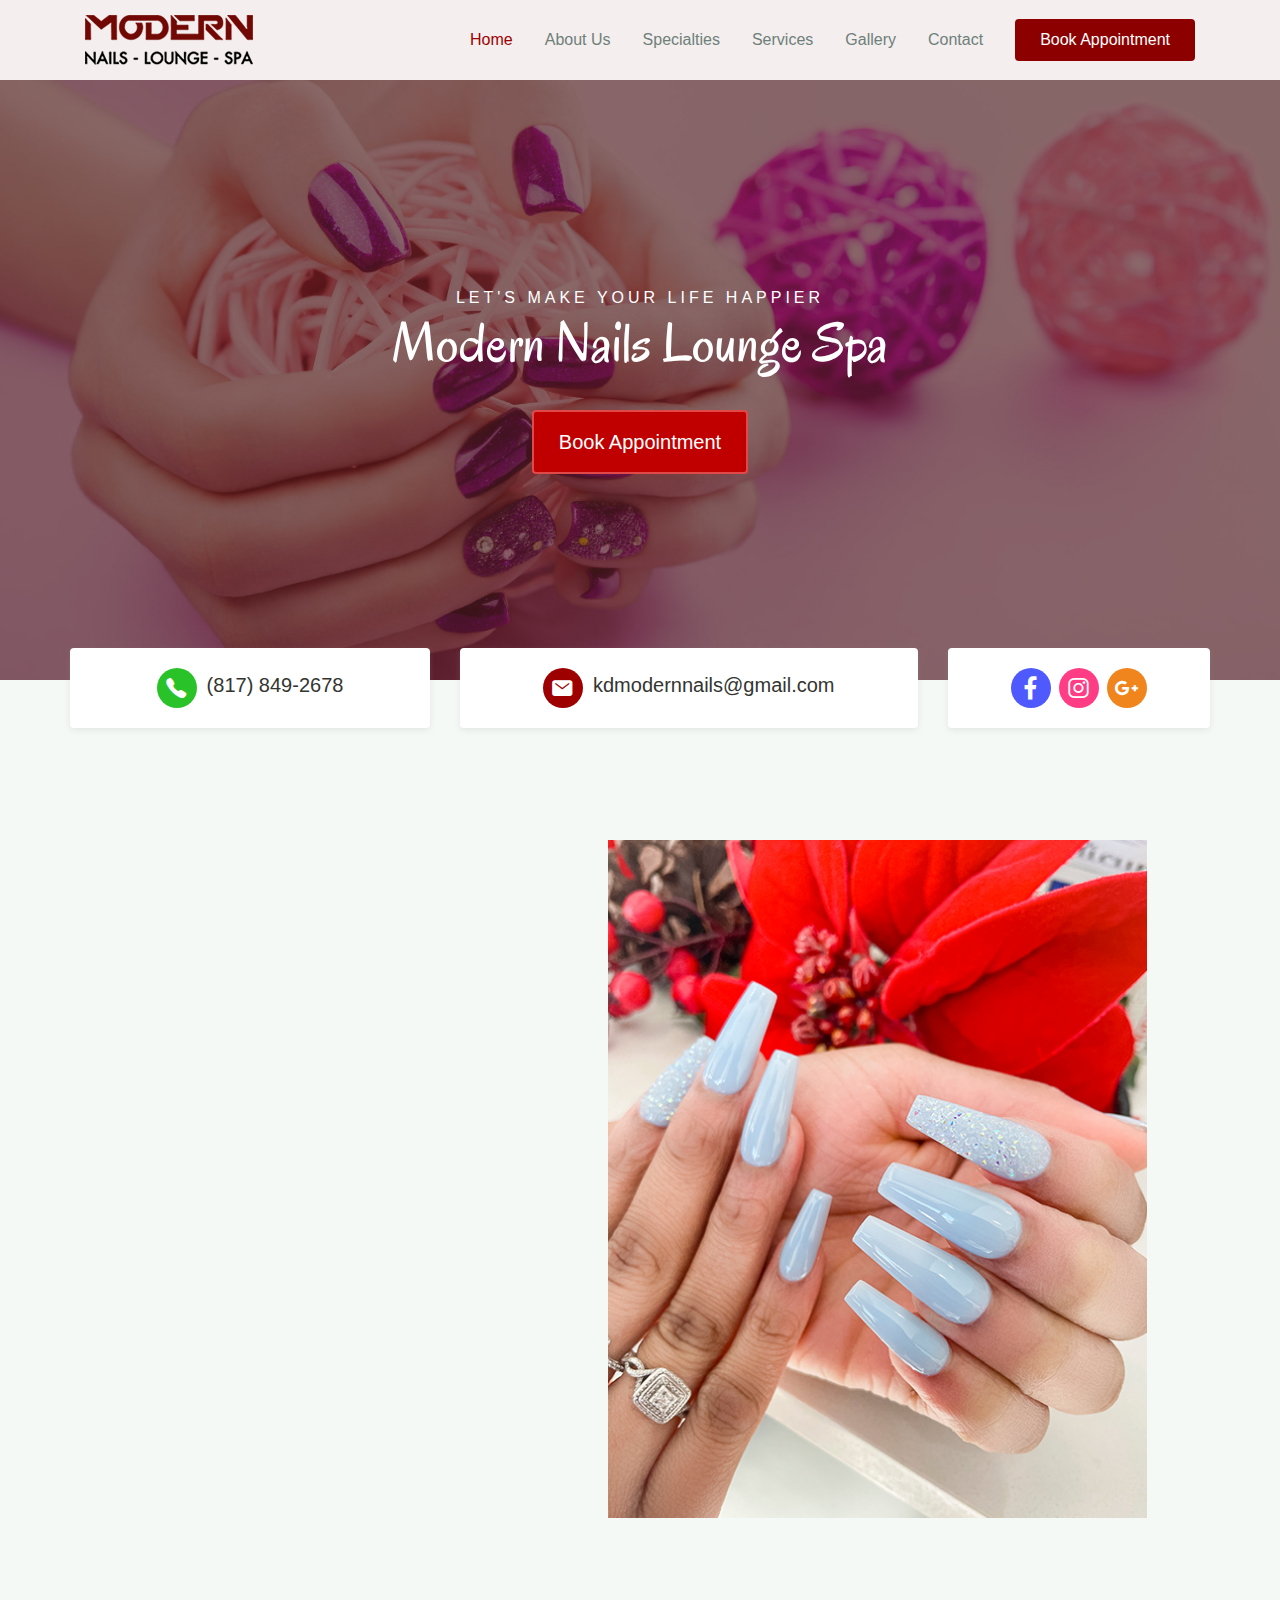
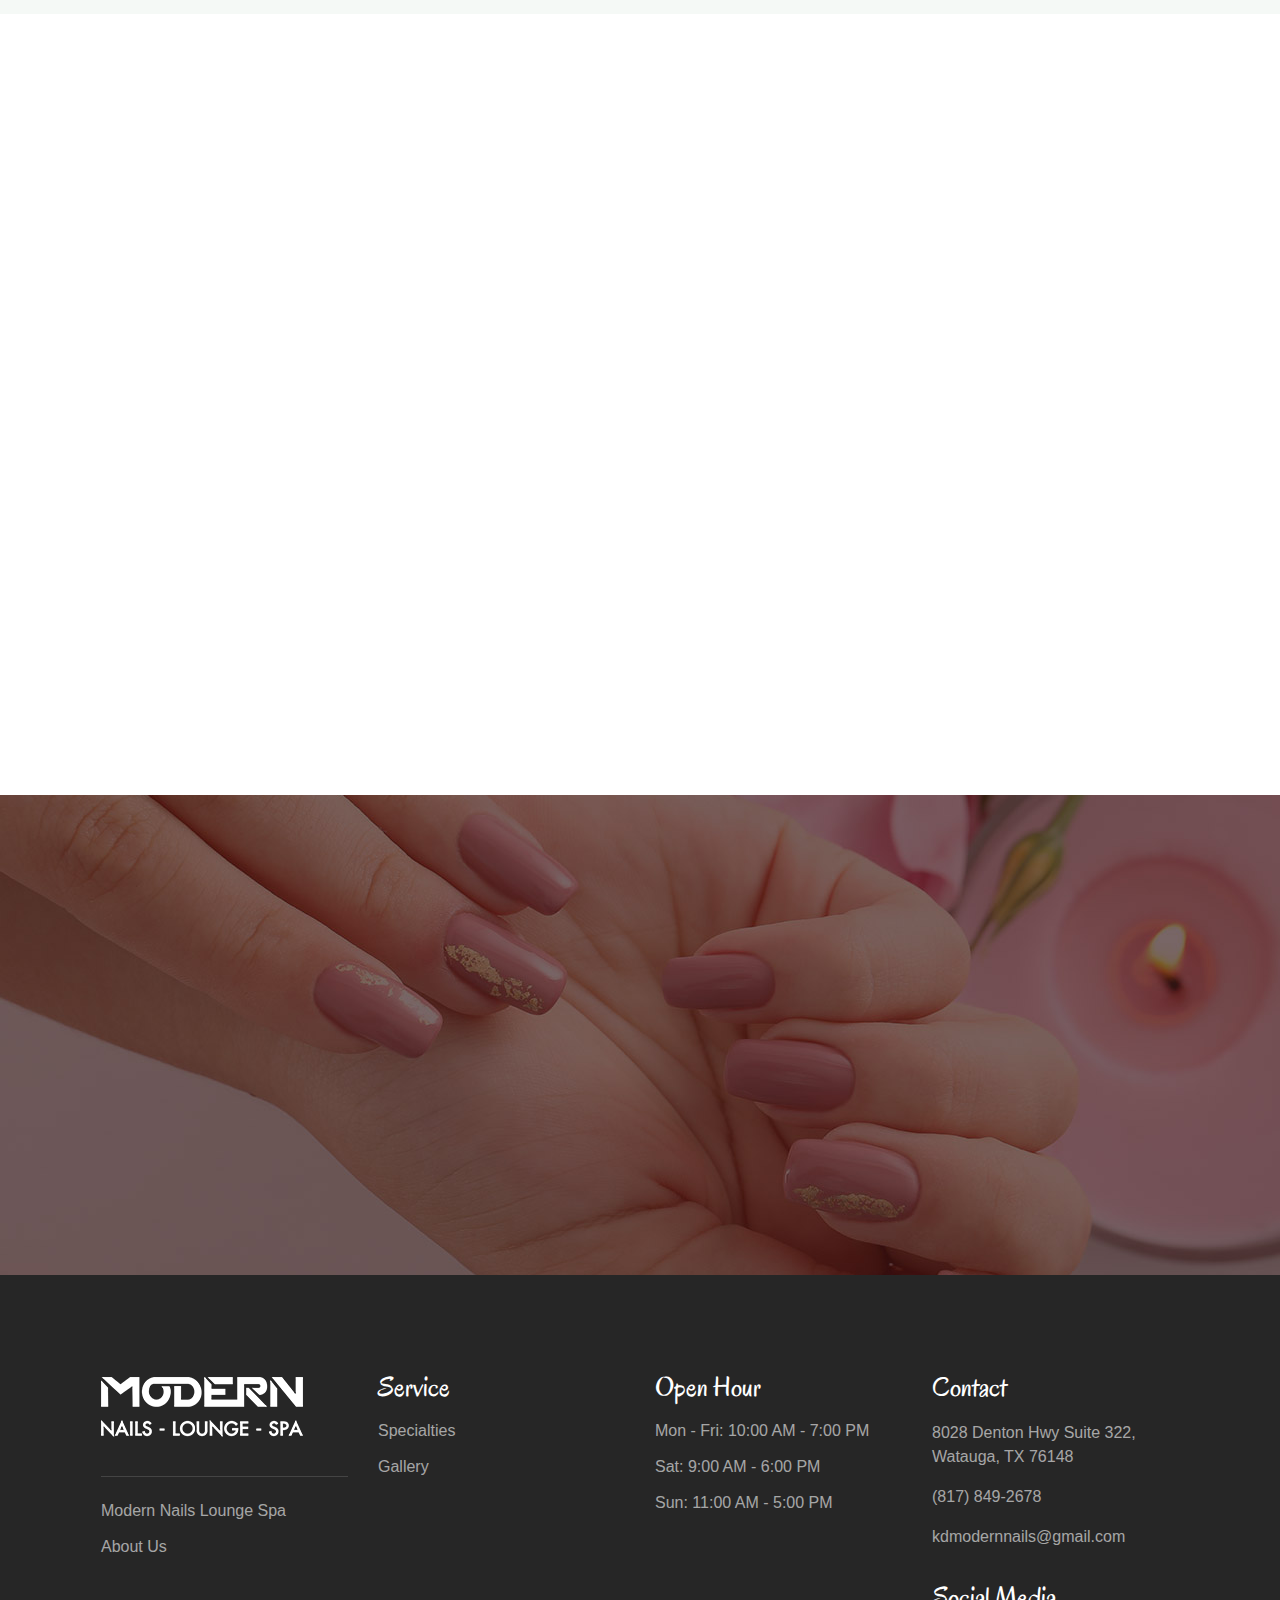
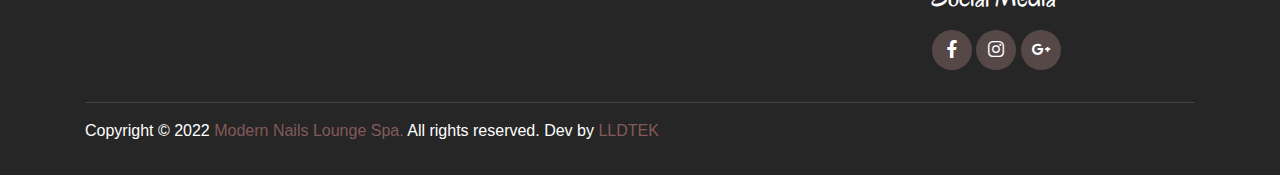
==== index.html @ b83af2dd "asd" ====
<!DOCTYPE html>
<html lang="en">
<head>
  <meta charset="UTF-8">
  <meta name="viewport" content="width=device-width, initial-scale=1.0">

  <meta http-equiv="X-UA-Compatible" content="ie=edge">
  <title>Modern Nails Lounge Spa | Top Nails Salon in TX 76148</title>
  <!--<meta keyword="Modern Nails Lounge Spa, modern nails lounge texas, nails salon near me, nails in texas, luxury nails, best nails color, nails spa, nails salon, nails bar, perfect nail, nails polish, gel polish, acrylics, nails company, best nail color,nude nail colors, nail design, hight-end service nail in new texas, luxury nails in texas, nails salon in texas, nails spa near me, nails salon near me, manicure, acrylic paint, pedicure near me, nail bar near me, nail salon in texas 76148, nail salon 76148, hot nails, top nail salon, nail salon in texas, texas, best nail salon in new texas, hottest nails design, hot nails design, top nails design, the best nails salon in, top nails salon in, t's nails, pretty nails, green nails, summer nails 2022, christmas nails 2022, fall nails 2022, vip nails conway ar, shining nails, lux nails rogers ar, splurge nails, lush nails, lush nails fayetteville ar, magic nails, beautiful nails and spa, french tip nails, gel x nails, nail ideas, gel x nails near me, dip nails near me, nail designs, rockstar nails evanston, sexy nails broadway, luxia nails, muse nails, french nails, tipsy nails, xpression nails,yoyo nails, la vallee nails, short almond nails, apple nails cherry hill, art pro nails, french tip nails,">-->

  <meta name="keyword" content="Modern Nails Lounge Spa, Modern Nails Lounge Spa Texas, nails salon near me, luxury nails, best nails color, nails spa, nails salon, nails bar, perfect nail, nails polish, gel polish, acrylics, nails company, best nail color, nude nail colors, nail design, nails spa near me, manicure, acrylic paint, pedicure near me">
  <meta name="author" content="Modern Nails Lounge Spa | Top Nails Salon in TX 76148">


  <link rel="stylesheet" href="css/maicons.css">

  <link rel="stylesheet" href="css/bootstrap.css">

  <link rel="stylesheet" href="vendor/owl-carousel/css/owl.carousel.css">

  <link rel="stylesheet" href="vendor/animate/animate.css">

  <link rel="stylesheet" href="css/theme.css">
  <link rel="preconnect" href="https://fonts.googleapis.com">
  <link rel="preconnect" href="https://fonts.gstatic.com" crossorigin>
  <link href="https://fonts.googleapis.com/css2?family=Oregano&display=swap" rel="stylesheet">
  
  <link rel="icon" href="img/favicon.ico">

</head>
<body>

  <!-- Back to top button -->
  <div class="back-to-top"></div>

  <header>

    <nav class="navbar navbar-expand-lg navbar-light shadow-sm">
      <div class="container">
        <a href="index.html"><img src="img/modern-nails-lounge-logo.png" alt="Modern Nails Lounge Spa"></a>
        <a class="navbar-brand" href="index.html">
        </a>

        <button class="navbar-toggler" type="button" data-toggle="collapse" data-target="#navbarSupport" aria-controls="navbarSupport" aria-expanded="false" aria-label="Toggle navigation">
          <span class="navbar-toggler-icon"></span>
        </button>

        <div class="collapse navbar-collapse" id="navbarSupport">
          <ul class="navbar-nav ml-auto">
            <li class="nav-item active">
              <a class="nav-link" href="index.html">Home</a>
            </li>
            <li class="nav-item">
              <a class="nav-link" href="about.html">About Us</a>
            </li>
            <li class="nav-item">
              <a class="nav-link" href="specialties.html">Specialties</a>
            </li>
            <li class="nav-item">
              <a class="nav-link" href="services.html">Services</a>
            </li>
            <li class="nav-item">
              <a class="nav-link" href="gallery.html">Gallery</a>
            </li>
            <li class="nav-item">
              <a class="nav-link" href="contact.html">Contact</a>
            </li>
            <li class="nav-item">
              <a class="btn btn-primary ml-lg-3" target=_blank href="https://www.lldtek.com/salon/appt/MTA5NjN8TW9kZXJuTmFpbHMxMjU3OXxUWF8wNTc4N3wyZmE4MjFjZDlkY2Q5Y2VjYjk5MzE4NjRlYmYzYjk3ZQ==">Book Appointment</a>
            </li>
          </ul>
        </div> <!-- .navbar-collapse -->
      </div> <!-- .container -->
    </nav>
  </header>

  <div class="page-hero bg-image overlay-dark" style="background-image: url(img/home/modern-nails-lounge-spa-banner.jpg);">
    <div class="hero-section">
      <div class="container text-center wow zoomIn">
        <span class="subhead">Let's make your life happier</span>
        <h1 class="display-4">Modern Nails Lounge Spa</h1>
        <a target=_blank href="https://www.lldtek.com/salon/appt/MTA5NjN8TW9kZXJuTmFpbHMxMjU3OXxUWF8wNTc4N3wyZmE4MjFjZDlkY2Q5Y2VjYjk5MzE4NjRlYmYzYjk3ZQ==" class="btn btn-primary booking-big">Book Appointment</a>
      </div>
    </div>
  </div>

  <div class="bg-light">
    <div class="page-section py-3 mt-md-n5 custom-index">
    <div class="container p-3 p-md-0">
      <div class="row justify-content-center">
        <div class="col-md-4 col-lg-4 mb-3">
          <div class="card-service wow fadeInUp justify-content-md-center" style="visibility: visible; animation-name: fadeInUp;">
            <div class="circle-shape bg-green text-white">
              <span class="mai-call"></span>
            </div>
            <p>(817) 849-2678</p>
          </div>
        </div>
        <div class="col-md-5 col-lg-5 mb-3">
          <div class="card-service wow fadeInUp justify-content-md-center" style="visibility: visible; animation-name: fadeInUp;">
            <div class="circle-shape bg-primary text-white">
              <span class="mai-mail"></span>
            </div>
            <p>kdmodernnails@gmail.com</p>
          </div>
        </div>
        <div class="col-md-3 col-lg-3">
          <div class="card-service wow fadeInUp justify-content-md-center" style="visibility: visible; animation-name: fadeInUp;">
            <a href="https://www.facebook.com/Modern-Nails-Lounge-Spa-322178868219200" class="facebook" target="_blank">
              <div class="circle-shape bg-secondary text-white mr-2 mr-lg-2">
                <span class="mai-logo-facebook-f"></span>
              </div>
            </a>
            <a href="https://www.instagram.com/king_modernnailsinwatauga/" class="instagram" target="_blank">
              <div class="circle-shape bg-accent text-white mr-2 mr-lg-2">
                <span class="mai-logo-instagram"></span>
              </div>
            </a>
            <a href="https://www.facebook.com/Modern-Nails-Lounge-Spa-322178868219200" class="google" target="_blank">
              <div class="circle-shape bg-orange text-white">
                <span class="mai-logo-google"></span>
              </div>
            </a>
          </div>
        </div>
      </div>
    </div>
  </div>
    <div class="page-section pb-0 pb-lg-5">
      <div class="container">
        <div class="row align-items-center mb-md-5">
          <div class="col-lg-5 py-3 wow fadeInUp">
            <h1>Welcome to Modern Nails Lounge Spa!</h1> <br>
            <h4 class="mt-3 mb-3 color-red">WE ARE NOW OPEN 7 DAYS A WEEK!</h4>
            <p class="text-grey mb-4 text-justify">Come relax and experience the difference at <b>Modern Nails Lounge Spa</b>. We hold ourselves to a standard of excellence on all our services including our <b>spa pedicures, manicures, waxing </b>and <b>eyelash extension </b> services.
              <br><br>
  
              Our safety and sterilization processes, such as disposable liners in our spa basins and tool sterilization in dental grade autoclaves, will keep you safe and healthy while treating you to the best experience possible!
              <br><br>
  
             <!-- Please sign up with us to receive special offers directly to your inbox. We look forward to serving and seeing you soon, right here at Modern in Watauga.-->
            
            </p>
            <a href="about.html" class="btn btn-primary">View More</a>
          </div>
          <div class="col-lg-7 wow fadeInRight" data-wow-delay="400ms">
            <div class="img-place custom-img-1 mt-3 mt-md-0">
              <img src="img/home/modern-nails-lounge-spa-about.jpg" alt="Modern Nails Lounge Spa">
            </div>
          </div>
        </div>
      </div>
    </div> <!-- .bg-light -->
  </div>



  <div class="page-section">
    <div class="container">
      <h1 class="text-center wow fadeInUp">Specialties</h1>
      <img class="m-auto d-block wow fadeInUp" src="img/bg-floral-title.png" alt="">

      <div class="owl-carousel wow fadeInUp mt-5" id="doctorSlideshow">
        <div class="item">
          <div class="card-doctor p-3">
            <div class="header">
              <img src="img/home/modern-nails-lounge-spa-specialties-01.jpg" alt="Modern Nails Lounge Spa">
              <div class="meta">
                <a target=_blank href="https://www.facebook.com/Modern-Nails-Lounge-Spa-322178868219200"><span class="mai-logo-facebook-f"></span></a>
                <a target=_blank href="https://www.instagram.com/king_modernnailsinwatauga"><span class="mai-logo-instagram"></span></a>
                <a target=_blank href="https://goo.gl/maps/R13phb27LmW3voe18"><span class="mai-logo-google"></span></a>
              </div>
            </div>
          </div>
        </div>
        <div class="item">
          <div class="card-doctor p-3">
            <div class="header">
              <img src="img/home/modern-nails-lounge-spa-specialties-02.jpg" alt="Modern Nails Lounge Spa">
              <div class="meta">
                <a target=_blank href="https://www.facebook.com/Modern-Nails-Lounge-Spa-322178868219200"><span class="mai-logo-facebook-f"></span></a>
                <a target=_blank href="https://www.instagram.com/king_modernnailsinwatauga"><span class="mai-logo-instagram"></span></a>
                <a target=_blank href="https://goo.gl/maps/R13phb27LmW3voe18"><span class="mai-logo-google"></span></a>
              </div>
            </div>
          </div>
        </div>
        <div class="item">
          <div class="card-doctor p-3">
            <div class="header">
              <img src="img/home/modern-nails-lounge-spa-specialties-03.jpg" alt="Modern Nails Lounge Spa">
              <div class="meta">
                <a target=_blank href="https://www.facebook.com/Modern-Nails-Lounge-Spa-322178868219200"><span class="mai-logo-facebook-f"></span></a>
                <a target=_blank href="https://www.instagram.com/king_modernnailsinwatauga"><span class="mai-logo-instagram"></span></a>
                <a target=_blank href="https://goo.gl/maps/R13phb27LmW3voe18"><span class="mai-logo-google"></span></a>
              </div>
            </div>
          </div>
        </div>
        <div class="item">
          <div class="card-doctor p-3">
            <div class="header">
              <img src="img/home/modern-nails-lounge-spa-specialties-04.jpg" alt="Modern Nails Lounge Spa">
              <div class="meta">
                <a target=_blank href="https://www.facebook.com/Modern-Nails-Lounge-Spa-322178868219200"><span class="mai-logo-facebook-f"></span></a>
                <a target=_blank href="https://www.instagram.com/king_modernnailsinwatauga"><span class="mai-logo-instagram"></span></a>
                <a target=_blank href="https://goo.gl/maps/R13phb27LmW3voe18"><span class="mai-logo-google"></span></a>
              </div>
            </div>
          </div>
        </div>
        <div class="item">
          <div class="card-doctor p-3">
            <div class="header">
              <img src="img/home/modern-nails-lounge-spa-specialties-05.jpg" alt="Modern Nails Lounge Spa">
              <div class="meta">
                <a target=_blank href="https://www.facebook.com/Modern-Nails-Lounge-Spa-322178868219200"><span class="mai-logo-facebook-f"></span></a>
                <a target=_blank href="https://www.instagram.com/king_modernnailsinwatauga"><span class="mai-logo-instagram"></span></a>
                <a target=_blank href="https://goo.gl/maps/R13phb27LmW3voe18"><span class="mai-logo-google"></span></a>
              </div>
            </div>
          </div>
        </div>
        <div class="item">
          <div class="card-doctor p-3">
            <div class="header">
              <img src="img/home/modern-nails-lounge-spa-specialties-06.jpg" alt="Modern Nails Lounge Spa">
              <div class="meta">
                <a target=_blank href="https://www.facebook.com/Modern-Nails-Lounge-Spa-322178868219200"><span class="mai-logo-facebook-f"></span></a>
                <a target=_blank href="https://www.instagram.com/king_modernnailsinwatauga"><span class="mai-logo-instagram"></span></a>
                <a target=_blank href="https://goo.gl/maps/R13phb27LmW3voe18"><span class="mai-logo-google"></span></a>
              </div>
            </div>
          </div>
        </div>
        <div class="item">
          <div class="card-doctor p-3">
            <div class="header">
              <img src="img/home/modern-nails-lounge-spa-specialties-07.jpg" alt="Modern Nails Lounge Spa">
              <div class="meta">
                <a target=_blank href="https://www.facebook.com/Modern-Nails-Lounge-Spa-322178868219200"><span class="mai-logo-facebook-f"></span></a>
                <a target=_blank href="https://www.instagram.com/king_modernnailsinwatauga"><span class="mai-logo-instagram"></span></a>
                <a target=_blank href="https://goo.gl/maps/R13phb27LmW3voe18"><span class="mai-logo-google"></span></a>
              </div>
            </div>
          </div>
        </div>
        <div class="item">
          <div class="card-doctor p-3">
            <div class="header">
              <img src="img/home/modern-nails-lounge-spa-specialties-08.jpg" alt="Modern Nails Lounge Spa">
              <div class="meta">
                <a target=_blank href="https://www.facebook.com/Modern-Nails-Lounge-Spa-322178868219200"><span class="mai-logo-facebook-f"></span></a>
                <a target=_blank href="https://www.instagram.com/king_modernnailsinwatauga"><span class="mai-logo-instagram"></span></a>
                <a target=_blank href="https://goo.gl/maps/R13phb27LmW3voe18"><span class="mai-logo-google"></span></a>
              </div>
            </div>
          </div>
        </div>
        <div class="item">
          <div class="card-doctor p-3">
            <div class="header">
              <img src="img/home/modern-nails-lounge-spa-specialties-09.jpg" alt="Modern Nails Lounge Spa">
              <div class="meta">
                <a target=_blank href="https://www.facebook.com/Modern-Nails-Lounge-Spa-322178868219200"><span class="mai-logo-facebook-f"></span></a>
                <a target=_blank href="https://www.instagram.com/king_modernnailsinwatauga"><span class="mai-logo-instagram"></span></a>
                <a target=_blank href="https://goo.gl/maps/R13phb27LmW3voe18"><span class="mai-logo-google"></span></a>
              </div>
            </div>
          </div>
        </div>
        <div class="item">
          <div class="card-doctor p-3">
            <div class="header">
              <img src="img/home/modern-nails-lounge-spa-specialties-10.jpg" alt="Modern Nails Lounge Spa">
              <div class="meta">
                <a target=_blank href="https://www.facebook.com/Modern-Nails-Lounge-Spa-322178868219200"><span class="mai-logo-facebook-f"></span></a>
                <a target=_blank href="https://www.instagram.com/king_modernnailsinwatauga"><span class="mai-logo-instagram"></span></a>
                <a target=_blank href="https://goo.gl/maps/R13phb27LmW3voe18"><span class="mai-logo-google"></span></a>
              </div>
            </div>
          </div>
        </div>
        <div class="item">
          <div class="card-doctor p-3">
            <div class="header">
              <img src="img/home/modern-nails-lounge-spa-specialties-11.jpg" alt="Modern Nails Lounge Spa">
              <div class="meta">
                <a target=_blank href="https://www.facebook.com/Modern-Nails-Lounge-Spa-322178868219200"><span class="mai-logo-facebook-f"></span></a>
                <a target=_blank href="https://www.instagram.com/king_modernnailsinwatauga"><span class="mai-logo-instagram"></span></a>
                <a target=_blank href="https://goo.gl/maps/R13phb27LmW3voe18"><span class="mai-logo-google"></span></a>
              </div>
            </div>
          </div>
        </div>
        <div class="item">
          <div class="card-doctor p-3">
            <div class="header">
              <img src="img/home/modern-nails-lounge-spa-specialties-12.jpg" alt="Modern Nails Lounge Spa">
              <div class="meta">
                <a target=_blank href="https://www.facebook.com/Modern-Nails-Lounge-Spa-322178868219200"><span class="mai-logo-facebook-f"></span></a>
                <a target=_blank href="https://www.instagram.com/king_modernnailsinwatauga"><span class="mai-logo-instagram"></span></a>
                <a target=_blank href="https://goo.gl/maps/R13phb27LmW3voe18"><span class="mai-logo-google"></span></a>
              </div>
            </div>
          </div>
        </div>
      </div>
    </div>
  </div>

  <!--<div class="page-section bg-light">-->
    <!--<div class="container">-->
      <!--<h1 class="text-center wow fadeInUp">Promotion</h1>-->
      <!--<div class="row mt-5">-->
        <!--<div class="col-lg-4 py-2 wow zoomIn">-->
          <!--<div class="card-blog">-->
            <!--<div class="header">-->
              <!--<a href="#" class="post-thumb">-->
                <!--<img src="img/home/Varnish-nail-bar-promotion-01.png" alt="Modern Nails Lounge Spa">-->
              <!--</a>-->
            <!--</div>-->
          <!--</div>-->
        <!--</div>-->
        <!--<div class="col-lg-4 py-2 wow zoomIn">-->
          <!--<div class="card-blog">-->
            <!--<div class="header">-->
              <!--<a href="#" class="post-thumb">-->
                <!--<img src="img/home/Varnish-nail-bar-promotion-02.jpg" alt="Modern Nails Lounge Spa">-->
              <!--</a>-->
            <!--</div>-->
          <!--</div>-->
        <!--</div>-->
        <!--<div class="col-lg-4 py-2 wow zoomIn">-->
          <!--<div class="card-blog">-->
            <!--<div class="header">-->
              <!--<a href="#" class="post-thumb">-->
                <!--<img src="img/home/Varnish-nail-bar-promotion-03.jpg" alt="Modern Nails Lounge Spa">-->
              <!--</a>-->
            <!--</div>-->
          <!--</div>-->
        <!--</div>-->

        <!--<div class="col-12 text-center mt-4 wow zoomIn">-->
          <!--<a target=_blank href="https://www.lldtek.com/salon/appt/MTA5NjN8TW9kZXJuTmFpbHMxMjU3OXxUWF8wNTc4N3wyZmE4MjFjZDlkY2Q5Y2VjYjk5MzE4NjRlYmYzYjk3ZQ==" class="btn btn-primary">Booking</a>-->
        <!--</div>-->

      <!--</div>-->
    <!--</div>-->
  <!--</div> &lt;!&ndash; .page-section &ndash;&gt;-->

  <section id="gtco-reservation" class="bg-fixed bg-silver section-padding book-appt">
    <div class="container">
      <div class="row justify-content-center m-0">
        <p class="text-big wow fadeInUp">Nail care for the modern woman</p>
        <p class="text-white text-center padding-booking wow fadeInDown">We offer hundreds of colors from chic neutrals to
          bright pastels — there's something for everyone! Stop on by our salon today for the perfect
          mani-pedi experience.
        </p>
        <a  class="btn-primary mt-3 booking-big wow fadeInUp" target="_blank" href="https://www.lldtek.com/salon/appt/MTA5NjN8TW9kZXJuTmFpbHMxMjU3OXxUWF8wNTc4N3wyZmE4MjFjZDlkY2Q5Y2VjYjk5MzE4NjRlYmYzYjk3ZQ==">Book Appointment<span><i class="fa fa-long-arrow-right"></i></span></a>
      </div>
    </div>

  </section>


  <footer class="page-footer">
    <div class="container">
      <div class="row px-md-3">
        <div class="col-sm-6 col-lg-3 py-3">
          <ul class="footer-menu">
            <li><a href="index.html"><img src="img/modern-nails-lounge-logo-white.png" alt="Modern Nails Lounge Spa" class="margin-bottom"></a></li>
            <hr>
            <li class="mt-3"><a target=_blank href="index.html">Modern Nails Lounge Spa</a></li>
            <li><a target=_blank href="about.html">About Us</a></li>
          </ul>
        </div>
        <div class="col-sm-6 col-lg-3 py-3">
          <h3>Service</h3>
          <ul class="footer-menu">
            <li><a target=_blank href="specialties.html">Specialties</a></li>
            <li><a target=_blank href="gallery.html">Gallery</a></li>
          </ul>
        </div>
        <div class="col-sm-6 col-lg-3 py-3">
          <h3>Open Hour</h3>
          <ul class="footer-menu">
            <li><a href="#">Mon - Fri: 10:00 AM - 7:00 PM</a></li>
            <li><a href="#">Sat: 9:00 AM - 6:00 PM</a></li>
            <li><a href="#">Sun: 11:00 AM - 5:00 PM</a></li>
          </ul>
        </div>
        <div class="col-sm-6 col-lg-3 py-3">
          <h3>Contact</h3>
          <p class="footer-link mt-2">8028 Denton Hwy Suite 322, Watauga, TX 76148</p>
          <a href="tel:+19494469353" class="footer-link">(817) 849-2678</a>
          <a href="mailto:kdmodernnails@gmail.com" class="footer-link">kdmodernnails@gmail.com</a>

          <h3 class="mt-3">Social Media</h3>
          <div class="footer-sosmed mt-3">
            <a target=_blank href="https://www.facebook.com/Modern-Nails-Lounge-Spa-322178868219200"><span class="mai-logo-facebook-f"></span></a>
            <a target=_blank href="https://www.instagram.com/king_modernnailsinwatauga"><span class="mai-logo-instagram"></span></a>
            <a target=_blank href="https://www.facebook.com/Modern-Nails-Lounge-Spa-322178868219200"><span class="mai-logo-google"></span></a>
          </div>
        </div>
      </div>

      <hr>
      <p id="copyright">Copyright &copy; 2022 <a href="index.html" target="_blank">Modern Nails Lounge Spa. </a> All rights reserved. Dev by <a href="https://www.lldtek.com/" target="_blank">LLDTEK</a> </p>
    </div>
  </footer>

<script src="js/jquery-3.5.1.min.js"></script>

<script src="js/bootstrap.bundle.min.js"></script>

<script src="vendor/owl-carousel/js/owl.carousel.min.js"></script>

<script src="vendor/wow/wow.min.js"></script>

<script src="js/theme.js"></script>
  
</body>
</html>
---- css/maicons.css ----
@font-face {
  font-family: 'maicons';
  src:  url('../fonts/maicons.eot?c9nlkl');
  src:  url('../fonts/maicons.eot?c9nlkl#iefix') format('embedded-opentype'),
    url('../fonts/maicons.ttf?c9nlkl') format('truetype'),
    url('../fonts/maicons.woff?c9nlkl') format('woff'),
    url('../fonts/maicons.svg?c9nlkl#maicons') format('svg');
  font-weight: normal;
  font-style: normal;
  font-display: block;
}

[class^="mai-"], [class*=" mai-"] {
  /* use !important to prevent issues with browser extensions that change fonts */
  font-family: 'maicons' !important;
  speak: none;
  font-style: normal;
  font-weight: normal;
  font-variant: normal;
  text-transform: none;
  line-height: 1;

  /* Better Font Rendering =========== */
  -webkit-font-smoothing: antialiased;
  -moz-osx-font-smoothing: grayscale;
}

.mai-add:before {
  content: "\e900";
}
.mai-add-circle:before {
  content: "\e901";
}
.mai-add-circle-outline:before {
  content: "\e902";
}
.mai-airplane:before {
  content: "\e903";
}
.mai-airplane-outline:before {
  content: "\e904";
}
.mai-alarm:before {
  content: "\e905";
}
.mai-alarm-outline:before {
  content: "\e906";
}
.mai-albums:before {
  content: "\e907";
}
.mai-albums-outline:before {
  content: "\e908";
}
.mai-alert:before {
  content: "\e909";
}
.mai-alert-circle:before {
  content: "\e90a";
}
.mai-alert-circle-outline:before {
  content: "\e90b";
}
.mai-analytics:before {
  content: "\e90c";
}
.mai-analytics-outline:before {
  content: "\e90d";
}
.mai-aperture:before {
  content: "\e90e";
}
.mai-aperture-outline:before {
  content: "\e90f";
}
.mai-apps:before {
  content: "\e910";
}
.mai-apps-outline:before {
  content: "\e911";
}
.mai-archive:before {
  content: "\e912";
}
.mai-archive-outline:before {
  content: "\e913";
}
.mai-arrow-back:before {
  content: "\e914";
}
.mai-arrow-back-circle:before {
  content: "\e915";
}
.mai-arrow-back-circle-outline:before {
  content: "\e916";
}
.mai-arrow-down:before {
  content: "\e917";
}
.mai-arrow-down-circle:before {
  content: "\e918";
}
.mai-arrow-down-circle-outline:before {
  content: "\e919";
}
.mai-arrow-forward:before {
  content: "\e91a";
}
.mai-arrow-forward-circle:before {
  content: "\e91b";
}
.mai-arrow-forward-circle-outline:before {
  content: "\e91c";
}
.mai-arrow-redo:before {
  content: "\e91d";
}
.mai-arrow-redo-circle:before {
  content: "\e91e";
}
.mai-arrow-redo-circle-outline:before {
  content: "\e91f";
}
.mai-arrow-redo-outline:before {
  content: "\e920";
}
.mai-arrow-undo:before {
  content: "\e921";
}
.mai-arrow-undo-circle:before {
  content: "\e922";
}
.mai-arrow-undo-circle-outline:before {
  content: "\e923";
}
.mai-arrow-undo-outline:before {
  content: "\e924";
}
.mai-arrow-up:before {
  content: "\e925";
}
.mai-arrow-up-circle:before {
  content: "\e926";
}
.mai-arrow-up-circle-outline:before {
  content: "\e927";
}
.mai-at:before {
  content: "\e928";
}
.mai-at-circle:before {
  content: "\e929";
}
.mai-at-circle-outline:before {
  content: "\e92a";
}
.mai-attach:before {
  content: "\e92b";
}
.mai-attach-outline:before {
  content: "\e92c";
}
.mai-backspace:before {
  content: "\e92d";
}
.mai-backspace-outline:before {
  content: "\e92e";
}
.mai-bandage:before {
  content: "\e92f";
}
.mai-bandage-outline:before {
  content: "\e930";
}
.mai-bar-chart:before {
  content: "\e932";
}
.mai-bar-chart-outline:before {
  content: "\e933";
}
.mai-barbell:before {
  content: "\e931";
}
.mai-barcode:before {
  content: "\e934";
}
.mai-barcode-outline:before {
  content: "\e935";
}
.mai-baseball:before {
  content: "\e936";
}
.mai-baseball-outline:before {
  content: "\e937";
}
.mai-basket:before {
  content: "\e938";
}
.mai-basket-outline:before {
  content: "\e93b";
}
.mai-basketball:before {
  content: "\e939";
}
.mai-basketball-outline:before {
  content: "\e93a";
}
.mai-battery-charging:before {
  content: "\e93c";
}
.mai-battery-dead:before {
  content: "\e93d";
}
.mai-battery-full:before {
  content: "\e93e";
}
.mai-battery-half:before {
  content: "\e93f";
}
.mai-beaker:before {
  content: "\e940";
}
.mai-beaker-outline:before {
  content: "\e941";
}
.mai-bed:before {
  content: "\e942";
}
.mai-bed-outline:before {
  content: "\e943";
}
.mai-beer:before {
  content: "\e944";
}
.mai-beer-outline:before {
  content: "\e945";
}
.mai-bicycle:before {
  content: "\e946";
}
.mai-bluetooth:before {
  content: "\e947";
}
.mai-boat:before {
  content: "\e948";
}
.mai-boat-outline:before {
  content: "\e949";
}
.mai-body:before {
  content: "\e94a";
}
.mai-body-outline:before {
  content: "\e94b";
}
.mai-bonfire:before {
  content: "\e94c";
}
.mai-bonfire-outline:before {
  content: "\e94d";
}
.mai-book:before {
  content: "\e94e";
}
.mai-book-outline:before {
  content: "\e953";
}
.mai-bookmark:before {
  content: "\e94f";
}
.mai-bookmark-outline:before {
  content: "\e950";
}
.mai-bookmarks:before {
  content: "\e951";
}
.mai-bookmarks-outline:before {
  content: "\e952";
}
.mai-briefcase:before {
  content: "\e954";
}
.mai-briefcase-outline:before {
  content: "\e955";
}
.mai-browsers:before {
  content: "\e956";
}
.mai-browsers-outline:before {
  content: "\e957";
}
.mai-brush:before {
  content: "\e958";
}
.mai-brush-outline:before {
  content: "\e959";
}
.mai-bug:before {
  content: "\e95a";
}
.mai-bug-outline:before {
  content: "\e95b";
}
.mai-build:before {
  content: "\e95c";
}
.mai-build-outline:before {
  content: "\e95d";
}
.mai-bulb:before {
  content: "\e95e";
}
.mai-bulb-outline:before {
  content: "\e95f";
}
.mai-bus:before {
  content: "\e960";
}
.mai-bus-outline:before {
  content: "\e963";
}
.mai-business:before {
  content: "\e961";
}
.mai-business-outline:before {
  content: "\e962";
}
.mai-cafe:before {
  content: "\e964";
}
.mai-cafe-outline:before {
  content: "\e965";
}
.mai-calculator:before {
  content: "\e966";
}
.mai-calculator-outline:before {
  content: "\e967";
}
.mai-calendar:before {
  content: "\e968";
}
.mai-calendar-outline:before {
  content: "\e969";
}
.mai-call:before {
  content: "\e96a";
}
.mai-call-outline:before {
  content: "\e96b";
}
.mai-camera:before {
  content: "\e96c";
}
.mai-camera-outline:before {
  content: "\e96d";
}
.mai-camera-reverse:before {
  content: "\e96e";
}
.mai-camera-reverse-outline:before {
  content: "\e96f";
}
.mai-car:before {
  content: "\e970";
}
.mai-car-outline:before {
  content: "\e97f";
}
.mai-car-sport:before {
  content: "\e980";
}
.mai-car-sport-outline:before {
  content: "\e981";
}
.mai-card:before {
  content: "\e971";
}
.mai-card-outline:before {
  content: "\e972";
}
.mai-caret-back:before {
  content: "\e973";
}
.mai-caret-back-circle:before {
  content: "\e974";
}
.mai-caret-back-circle-outline:before {
  content: "\e975";
}
.mai-caret-down:before {
  content: "\e976";
}
.mai-caret-down-circle:before {
  content: "\e977";
}
.mai-caret-down-circle-outline:before {
  content: "\e978";
}
.mai-caret-forward:before {
  content: "\e979";
}
.mai-caret-forward-circle:before {
  content: "\e97a";
}
.mai-caret-forward-circle-outline:before {
  content: "\e97b";
}
.mai-caret-up:before {
  content: "\e97c";
}
.mai-caret-up-circle:before {
  content: "\e97d";
}
.mai-caret-up-circle-outline:before {
  content: "\e97e";
}
.mai-cart:before {
  content: "\e982";
}
.mai-cart-outline:before {
  content: "\e983";
}
.mai-cash:before {
  content: "\e984";
}
.mai-cash-outline:before {
  content: "\e985";
}
.mai-chatbox:before {
  content: "\e986";
}
.mai-chatbox-ellipses:before {
  content: "\e987";
}
.mai-chatbox-ellipses-outline:before {
  content: "\e988";
}
.mai-chatbox-outline:before {
  content: "\e989";
}
.mai-chatbubble:before {
  content: "\e98a";
}
.mai-chatbubble-ellipses:before {
  content: "\e98b";
}
.mai-chatbubble-ellipses-outline:before {
  content: "\e98c";
}
.mai-chatbubble-outline:before {
  content: "\e98d";
}
.mai-chatbubbles:before {
  content: "\e98e";
}
.mai-chatbubbles-outline:before {
  content: "\e98f";
}
.mai-checkbox:before {
  content: "\e990";
}
.mai-checkbox-outline:before {
  content: "\e991";
}
.mai-checkmark:before {
  content: "\e992";
}
.mai-checkmark-circle:before {
  content: "\e993";
}
.mai-checkmark-circle-outline:before {
  content: "\e994";
}
.mai-checkmark-done:before {
  content: "\e995";
}
.mai-checkmark-done-circle:before {
  content: "\e996";
}
.mai-checkmark-done-circle-outline:before {
  content: "\e997";
}
.mai-chevron-back:before {
  content: "\e998";
}
.mai-chevron-back-circle:before {
  content: "\e999";
}
.mai-chevron-back-circle-outline:before {
  content: "\e99a";
}
.mai-chevron-down:before {
  content: "\e99b";
}
.mai-chevron-down-circle:before {
  content: "\e99c";
}
.mai-chevron-down-circle-outline:before {
  content: "\e99d";
}
.mai-chevron-forward:before {
  content: "\e99e";
}
.mai-chevron-forward-circle:before {
  content: "\e99f";
}
.mai-chevron-forward-circle-outline:before {
  content: "\e9a0";
}
.mai-chevron-up:before {
  content: "\e9a1";
}
.mai-chevron-up-circle:before {
  content: "\e9a2";
}
.mai-chevron-up-circle-outline:before {
  content: "\e9a3";
}
.mai-clipboard:before {
  content: "\e9a4";
}
.mai-clipboard-outline:before {
  content: "\e9a5";
}
.mai-close:before {
  content: "\e9a6";
}
.mai-close-circle:before {
  content: "\e9a7";
}
.mai-close-circle-outline:before {
  content: "\e9a8";
}
.mai-cloud:before {
  content: "\e9a9";
}
.mai-cloud-circle:before {
  content: "\e9aa";
}
.mai-cloud-circle-outline:before {
  content: "\e9ab";
}
.mai-cloud-done:before {
  content: "\e9ac";
}
.mai-cloud-done-outline:before {
  content: "\e9ad";
}
.mai-cloud-download:before {
  content: "\e9ae";
}
.mai-cloud-download-outline:before {
  content: "\e9af";
}
.mai-cloud-offline:before {
  content: "\e9b0";
}
.mai-cloud-offline-outline:before {
  content: "\e9b1";
}
.mai-cloud-outline:before {
  content: "\e9b2";
}
.mai-cloud-upload:before {
  content: "\e9b3";
}
.mai-cloud-upload-outline:before {
  content: "\e9b4";
}
.mai-cloudy:before {
  content: "\e9b5";
}
.mai-cloudy-night:before {
  content: "\e9b6";
}
.mai-cloudy-night-outline:before {
  content: "\e9b7";
}
.mai-cloudy-outline:before {
  content: "\e9b8";
}
.mai-code:before {
  content: "\e9b9";
}
.mai-code-download:before {
  content: "\e9ba";
}
.mai-code-slash:before {
  content: "\e9bb";
}
.mai-code-working:before {
  content: "\e9bc";
}
.mai-cog:before {
  content: "\e9bd";
}
.mai-color-fill:before {
  content: "\e9be";
}
.mai-color-fill-outline:before {
  content: "\e9bf";
}
.mai-color-filter:before {
  content: "\e9c0";
}
.mai-color-filter-outline:before {
  content: "\e9c1";
}
.mai-color-palette:before {
  content: "\e9c2";
}
.mai-color-palette-outline:before {
  content: "\e9c3";
}
.mai-color-wand:before {
  content: "\e9c4";
}
.mai-color-wand-outline:before {
  content: "\e9c5";
}
.mai-compass:before {
  content: "\e9c6";
}
.mai-compass-outline:before {
  content: "\e9c7";
}
.mai-construct:before {
  content: "\e9c8";
}
.mai-construct-outline:before {
  content: "\e9c9";
}
.mai-contract:before {
  content: "\e9ca";
}
.mai-contrast:before {
  content: "\e9cb";
}
.mai-copy:before {
  content: "\e9cc";
}
.mai-copy-outline:before {
  content: "\e9cd";
}
.mai-create:before {
  content: "\e9ce";
}
.mai-create-outline:before {
  content: "\e9cf";
}
.mai-crop:before {
  content: "\e9d0";
}
.mai-cube:before {
  content: "\e9d1";
}
.mai-cube-outline:before {
  content: "\e9d2";
}
.mai-cut:before {
  content: "\e9d3";
}
.mai-desktop:before {
  content: "\e9d4";
}
.mai-desktop-outline:before {
  content: "\e9d5";
}
.mai-disc:before {
  content: "\e9d6";
}
.mai-disc-outline:before {
  content: "\e9d7";
}
.mai-document:before {
  content: "\e9d8";
}
.mai-document-outline:before {
  content: "\e9d9";
}
.mai-document-text:before {
  content: "\e9dc";
}
.mai-document-text-outline:before {
  content: "\e9dd";
}
.mai-documents:before {
  content: "\e9da";
}
.mai-documents-outline:before {
  content: "\e9db";
}
.mai-download:before {
  content: "\e9de";
}
.mai-download-outline:before {
  content: "\e9df";
}
.mai-duplicate:before {
  content: "\e9e0";
}
.mai-duplicate-outline:before {
  content: "\e9e1";
}
.mai-ear:before {
  content: "\e9e2";
}
.mai-ear-outline:before {
  content: "\e9e3";
}
.mai-earth:before {
  content: "\e9e4";
}
.mai-earth-outline:before {
  content: "\e9e5";
}
.mai-easel:before {
  content: "\e9e6";
}
.mai-easel-outline:before {
  content: "\e9e7";
}
.mai-egg:before {
  content: "\e9e8";
}
.mai-egg-outline:before {
  content: "\e9e9";
}
.mai-ellipse:before {
  content: "\e9ea";
}
.mai-ellipse-outline:before {
  content: "\e9eb";
}
.mai-ellipsis-horizontal:before {
  content: "\e9ec";
}
.mai-ellipsis-horizontal-circle:before {
  content: "\e9ed";
}
.mai-ellipsis-vertical:before {
  content: "\e9ee";
}
.mai-ellipsis-vertical-circle:before {
  content: "\e9ef";
}
.mai-enter:before {
  content: "\e9f0";
}
.mai-enter-outline:before {
  content: "\e9f1";
}
.mai-exit:before {
  content: "\e9f2";
}
.mai-exit-outline:before {
  content: "\e9f3";
}
.mai-expand:before {
  content: "\e9f4";
}
.mai-eye:before {
  content: "\e9f5";
}
.mai-eye-off:before {
  content: "\e9f8";
}
.mai-eye-off-outline:before {
  content: "\e9f9";
}
.mai-eye-outline:before {
  content: "\e9fa";
}
.mai-eyedrop:before {
  content: "\e9f6";
}
.mai-eyedrop-outline:before {
  content: "\e9f7";
}
.mai-fast-food:before {
  content: "\e9fb";
}
.mai-fast-food-outline:before {
  content: "\e9fc";
}
.mai-female:before {
  content: "\e9fd";
}
.mai-file-tray:before {
  content: "\e9fe";
}
.mai-file-tray-full:before {
  content: "\e9ff";
}
.mai-file-tray-full-outline:before {
  content: "\ea00";
}
.mai-file-tray-outline:before {
  content: "\ea01";
}
.mai-film:before {
  content: "\ea02";
}
.mai-film-outline:before {
  content: "\ea03";
}
.mai-filter:before {
  content: "\ea04";
}
.mai-finger-print:before {
  content: "\ea05";
}
.mai-fitness:before {
  content: "\ea06";
}
.mai-fitness-outline:before {
  content: "\ea07";
}
.mai-flag:before {
  content: "\ea08";
}
.mai-flag-outline:before {
  content: "\ea09";
}
.mai-flame:before {
  content: "\ea0a";
}
.mai-flame-outline:before {
  content: "\ea0b";
}
.mai-flash:before {
  content: "\ea0c";
}
.mai-flash-off:before {
  content: "\ea0f";
}
.mai-flash-off-outline:before {
  content: "\ea10";
}
.mai-flash-outline:before {
  content: "\ea11";
}
.mai-flashlight:before {
  content: "\ea0d";
}
.mai-flashlight-outline:before {
  content: "\ea0e";
}
.mai-flask:before {
  content: "\ea12";
}
.mai-flask-outline:before {
  content: "\ea13";
}
.mai-flower:before {
  content: "\ea14";
}
.mai-flower-outline:before {
  content: "\ea15";
}
.mai-folder:before {
  content: "\ea16";
}
.mai-folder-open:before {
  content: "\ea17";
}
.mai-folder-open-outline:before {
  content: "\ea18";
}
.mai-folder-outline:before {
  content: "\ea19";
}
.mai-football:before {
  content: "\ea1a";
}
.mai-football-outline:before {
  content: "\ea1b";
}
.mai-funnel:before {
  content: "\ea1c";
}
.mai-funnel-outline:before {
  content: "\ea1d";
}
.mai-game-controller:before {
  content: "\ea1e";
}
.mai-game-controller-outline:before {
  content: "\ea1f";
}
.mai-gift:before {
  content: "\ea20";
}
.mai-gift-outline:before {
  content: "\ea21";
}
.mai-git-branch:before {
  content: "\ea22";
}
.mai-git-commit:before {
  content: "\ea23";
}
.mai-git-compare:before {
  content: "\ea24";
}
.mai-git-merge:before {
  content: "\ea25";
}
.mai-git-network:before {
  content: "\ea26";
}
.mai-git-pull-request:before {
  content: "\ea27";
}
.mai-glasses:before {
  content: "\ea28";
}
.mai-glasses-outline:before {
  content: "\ea29";
}
.mai-globe:before {
  content: "\ea2a";
}
.mai-globe-outline:before {
  content: "\ea2b";
}
.mai-golf:before {
  content: "\ea2c";
}
.mai-golf-outline:before {
  content: "\ea2d";
}
.mai-grid:before {
  content: "\ea2e";
}
.mai-grid-outline:before {
  content: "\ea2f";
}
.mai-hammer:before {
  content: "\ea30";
}
.mai-hammer-outline:before {
  content: "\ea31";
}
.mai-hand-left:before {
  content: "\ea32";
}
.mai-hand-left-outline:before {
  content: "\ea33";
}
.mai-hand-right:before {
  content: "\ea34";
}
.mai-hand-right-outline:before {
  content: "\ea35";
}
.mai-happy:before {
  content: "\ea36";
}
.mai-happy-outline:before {
  content: "\ea37";
}
.mai-hardware-chip:before {
  content: "\ea38";
}
.mai-hardware-chip-outline:before {
  content: "\ea39";
}
.mai-headset:before {
  content: "\ea3a";
}
.mai-headset-outline:before {
  content: "\ea3b";
}
.mai-heart:before {
  content: "\ea3c";
}
.mai-heart-circle:before {
  content: "\ea3d";
}
.mai-heart-circle-outline:before {
  content: "\ea3e";
}
.mai-heart-dislike:before {
  content: "\ea3f";
}
.mai-heart-dislike-circle:before {
  content: "\ea40";
}
.mai-heart-dislike-circle-outline:before {
  content: "\ea41";
}
.mai-heart-dislike-outline:before {
  content: "\ea42";
}
.mai-heart-half:before {
  content: "\ea43";
}
.mai-heart-half-outline:before {
  content: "\ea44";
}
.mai-heart-outline:before {
  content: "\ea45";
}
.mai-help:before {
  content: "\ea46";
}
.mai-help-buoy:before {
  content: "\ea47";
}
.mai-help-buoy-outline:before {
  content: "\ea48";
}
.mai-help-circle:before {
  content: "\ea49";
}
.mai-help-circle-outline:before {
  content: "\ea4a";
}
.mai-home:before {
  content: "\ea4b";
}
.mai-home-outline:before {
  content: "\ea4c";
}
.mai-hourglass:before {
  content: "\ea4d";
}
.mai-hourglass-outline:before {
  content: "\ea4e";
}
.mai-ice-cream:before {
  content: "\ea4f";
}
.mai-ice-cream-outline:before {
  content: "\ea50";
}
.mai-image:before {
  content: "\ea51";
}
.mai-image-outline:before {
  content: "\ea52";
}
.mai-images:before {
  content: "\ea53";
}
.mai-images-outline:before {
  content: "\ea54";
}
.mai-infinite:before {
  content: "\ea55";
}
.mai-information:before {
  content: "\ea56";
}
.mai-information-circle:before {
  content: "\ea57";
}
.mai-information-circle-outline:before {
  content: "\ea58";
}
.mai-journal:before {
  content: "\ea59";
}
.mai-journal-outline:before {
  content: "\ea5a";
}
.mai-key:before {
  content: "\ea5b";
}
.mai-key-outline:before {
  content: "\ea5c";
}
.mai-keypad:before {
  content: "\ea5d";
}
.mai-keypad-outline:before {
  content: "\ea5e";
}
.mai-language:before {
  content: "\ea5f";
}
.mai-laptop:before {
  content: "\ea60";
}
.mai-laptop-outline:before {
  content: "\ea61";
}
.mai-layers:before {
  content: "\ea62";
}
.mai-layers-outline:before {
  content: "\ea63";
}
.mai-leaf:before {
  content: "\ea64";
}
.mai-leaf-outline:before {
  content: "\ea65";
}
.mai-library:before {
  content: "\ea66";
}
.mai-library-outline:before {
  content: "\ea67";
}
.mai-link:before {
  content: "\ea68";
}
.mai-list:before {
  content: "\ea69";
}
.mai-list-circle:before {
  content: "\ea6a";
}
.mai-list-circle-outline:before {
  content: "\ea6b";
}
.mai-locate:before {
  content: "\ea6c";
}
.mai-location:before {
  content: "\ea6d";
}
.mai-location-outline:before {
  content: "\ea6e";
}
.mai-lock-closed:before {
  content: "\ea6f";
}
.mai-lock-closed-outline:before {
  content: "\ea70";
}
.mai-lock-open:before {
  content: "\ea71";
}
.mai-lock-open-outline:before {
  content: "\ea72";
}
.mai-log-in:before {
  content: "\ea73";
}
.mai-log-in-outline:before {
  content: "\ea74";
}
.mai-log-out:before {
  content: "\ea75";
}
.mai-log-out-outline:before {
  content: "\ea76";
}
.mai-logo-500px:before {
  content: "\ea8e";
}
.mai-logo-accessible-icon:before {
  content: "\eaef";
}
.mai-logo-accusoft:before {
  content: "\eba2";
}
.mai-logo-algolia:before {
  content: "\eba3";
}
.mai-logo-alipay:before {
  content: "\eba4";
}
.mai-logo-amazon:before {
  content: "\eba5";
}
.mai-logo-amplify:before {
  content: "\eba6";
}
.mai-logo-android:before {
  content: "\eba7";
}
.mai-logo-angular:before {
  content: "\eba8";
}
.mai-logo-apple:before {
  content: "\eba9";
}
.mai-logo-apple-appstore:before {
  content: "\ebaa";
}
.mai-logo-aws:before {
  content: "\ebab";
}
.mai-logo-behance:before {
  content: "\ebac";
}
.mai-logo-bitbucket:before {
  content: "\ebad";
}
.mai-logo-bitcoin:before {
  content: "\ebae";
}
.mai-logo-blackberry:before {
  content: "\ebaf";
}
.mai-logo-blogger:before {
  content: "\ebb0";
}
.mai-logo-buffer:before {
  content: "\ebb1";
}
.mai-logo-buysellads:before {
  content: "\ebb2";
}
.mai-logo-capacitor:before {
  content: "\ebb3";
}
.mai-logo-cc-amazon-pay:before {
  content: "\ebb4";
}
.mai-logo-cc-amex:before {
  content: "\ebb5";
}
.mai-logo-cc-apple-pay:before {
  content: "\ebb6";
}
.mai-logo-cc-diners-club:before {
  content: "\ebb7";
}
.mai-logo-cc-discover:before {
  content: "\ebb8";
}
.mai-logo-cc-jcb:before {
  content: "\ebb9";
}
.mai-logo-cc-mastercard:before {
  content: "\ebba";
}
.mai-logo-cc-paypal:before {
  content: "\ebbb";
}
.mai-logo-cc-stripe:before {
  content: "\ebbc";
}
.mai-logo-cc-visa:before {
  content: "\ebbd";
}
.mai-logo-chrome:before {
  content: "\ebbe";
}
.mai-logo-closed-captioning:before {
  content: "\ebbf";
}
.mai-logo-codepen:before {
  content: "\ebc0";
}
.mai-logo-cpanel:before {
  content: "\ebc1";
}
.mai-logo-creative-commons:before {
  content: "\ebc2";
}
.mai-logo-css3:before {
  content: "\ebc3";
}
.mai-logo-cuttlefish:before {
  content: "\ebc4";
}
.mai-logo-d-and-d:before {
  content: "\ebc5";
}
.mai-logo-dashcube:before {
  content: "\ebc6";
}
.mai-logo-designernews:before {
  content: "\ebc7";
}
.mai-logo-deviantart:before {
  content: "\ebc8";
}
.mai-logo-digg:before {
  content: "\ebc9";
}
.mai-logo-digital-ocean:before {
  content: "\ebca";
}
.mai-logo-discord:before {
  content: "\ebcb";
}
.mai-logo-discourse:before {
  content: "\ebcc";
}
.mai-logo-dochub:before {
  content: "\ebcd";
}
.mai-logo-docker:before {
  content: "\ebce";
}
.mai-logo-dribbble:before {
  content: "\ebcf";
}
.mai-logo-dropbox:before {
  content: "\ebd0";
}
.mai-logo-drupal:before {
  content: "\ebd1";
}
.mai-logo-dyalog:before {
  content: "\ebd2";
}
.mai-logo-earlybirds:before {
  content: "\ebd3";
}
.mai-logo-ebay:before {
  content: "\ebd4";
}
.mai-logo-edge:before {
  content: "\ebd5";
}
.mai-logo-electron:before {
  content: "\ebd6";
}
.mai-logo-elementor:before {
  content: "\ebd7";
}
.mai-logo-ello:before {
  content: "\ebd8";
}
.mai-logo-ember:before {
  content: "\ebd9";
}
.mai-logo-empire:before {
  content: "\ebda";
}
.mai-logo-envira:before {
  content: "\ebdb";
}
.mai-logo-erlang:before {
  content: "\ebdc";
}
.mai-logo-etsy:before {
  content: "\ebdd";
}
.mai-logo-euro:before {
  content: "\ebde";
}
.mai-logo-expeditedssl:before {
  content: "\ebdf";
}
.mai-logo-facebook:before {
  content: "\ebe0";
}
.mai-logo-facebook-f:before {
  content: "\ebe1";
}
.mai-logo-facebook-messenger:before {
  content: "\ebe2";
}
.mai-logo-firebase:before {
  content: "\ebe3";
}
.mai-logo-firefox:before {
  content: "\ebe4";
}
.mai-logo-flickr:before {
  content: "\ebe5";
}
.mai-logo-flipboard:before {
  content: "\ebe6";
}
.mai-logo-fly:before {
  content: "\ebe7";
}
.mai-logo-foursquare:before {
  content: "\ebe8";
}
.mai-logo-freebsd:before {
  content: "\ebe9";
}
.mai-logo-gg:before {
  content: "\ebea";
}
.mai-logo-git:before {
  content: "\ebeb";
}
.mai-logo-github:before {
  content: "\ebec";
}
.mai-logo-github-alt:before {
  content: "\ebed";
}
.mai-logo-gitlab:before {
  content: "\ebee";
}
.mai-logo-gitter:before {
  content: "\ebef";
}
.mai-logo-glide:before {
  content: "\ebf0";
}
.mai-logo-glide-g:before {
  content: "\ebf1";
}
.mai-logo-google:before {
  content: "\ebf2";
}
.mai-logo-google-drive:before {
  content: "\ebf3";
}
.mai-logo-google-play:before {
  content: "\ebf4";
}
.mai-logo-google-playstore:before {
  content: "\ebf5";
}
.mai-logo-google-plus:before {
  content: "\ebf6";
}
.mai-logo-google:before {
  content: "\ebf7";
}
.mai-logo-google-wallet:before {
  content: "\ebf8";
}
.mai-logo-grunt:before {
  content: "\ebf9";
}
.mai-logo-gulp:before {
  content: "\ebfa";
}
.mai-logo-hackernews:before {
  content: "\ebfb";
}
.mai-logo-hotjar:before {
  content: "\ebfc";
}
.mai-logo-html5:before {
  content: "\ebfd";
}
.mai-logo-hubspot:before {
  content: "\ebfe";
}
.mai-logo-imdb:before {
  content: "\ebff";
}
.mai-logo-instagram:before {
  content: "\ec00";
}
.mai-logo-internet-explorer:before {
  content: "\ec01";
}
.mai-logo-ionic:before {
  content: "\ec02";
}
.mai-logo-ionitron:before {
  content: "\ec03";
}
.mai-logo-itunes:before {
  content: "\ec04";
}
.mai-logo-java:before {
  content: "\ec05";
}
.mai-logo-javascript:before {
  content: "\ec06";
}
.mai-logo-joomla:before {
  content: "\ec07";
}
.mai-logo-jsfiddle:before {
  content: "\ec08";
}
.mai-logo-keycdn:before {
  content: "\ec09";
}
.mai-logo-laravel:before {
  content: "\ec0a";
}
.mai-logo-lastfm:before {
  content: "\ec0b";
}
.mai-logo-leanpub:before {
  content: "\ec0c";
}
.mai-logo-less:before {
  content: "\ec0d";
}
.mai-logo-line:before {
  content: "\ec0e";
}
.mai-logo-linkedin:before {
  content: "\ec0f";
}
.mai-logo-linux:before {
  content: "\ec10";
}
.mai-logo-magento:before {
  content: "\ec11";
}
.mai-logo-mailchimp:before {
  content: "\ec12";
}
.mai-logo-markdown:before {
  content: "\ec13";
}
.mai-logo-maxcdn:before {
  content: "\ec14";
}
.mai-logo-medium:before {
  content: "\ec15";
}
.mai-logo-medium-m:before {
  content: "\ec16";
}
.mai-logo-meetup:before {
  content: "\ec17";
}
.mai-logo-microsoft:before {
  content: "\ec18";
}
.mai-logo-mix:before {
  content: "\ec19";
}
.mai-logo-mixcloud:before {
  content: "\ec1a";
}
.mai-logo-nodejs:before {
  content: "\ec1b";
}
.mai-logo-npm:before {
  content: "\ec1c";
}
.mai-logo-octocat:before {
  content: "\ec1d";
}
.mai-logo-opencart:before {
  content: "\ec1e";
}
.mai-logo-openid:before {
  content: "\ec1f";
}
.mai-logo-opera:before {
  content: "\ec20";
}
.mai-logo-patreon:before {
  content: "\ec21";
}
.mai-logo-paypal:before {
  content: "\ec22";
}
.mai-logo-php:before {
  content: "\ec23";
}
.mai-logo-pinterest:before {
  content: "\ec24";
}
.mai-logo-pinterest-p:before {
  content: "\ec25";
}
.mai-logo-playstation:before {
  content: "\ec26";
}
.mai-logo-product-hunt:before {
  content: "\ec27";
}
.mai-logo-pwa:before {
  content: "\ec28";
}
.mai-logo-python:before {
  content: "\ec29";
}
.mai-logo-qq:before {
  content: "\ec2a";
}
.mai-logo-quora:before {
  content: "\ec2b";
}
.mai-logo-react:before {
  content: "\ec2c";
}
.mai-logo-readme:before {
  content: "\ec2d";
}
.mai-logo-reddit:before {
  content: "\ec2e";
}
.mai-logo-researchgate:before {
  content: "\ec2f";
}
.mai-logo-rocketchat:before {
  content: "\ec30";
}
.mai-logo-rss:before {
  content: "\ec31";
}
.mai-logo-safari:before {
  content: "\ec32";
}
.mai-logo-sass:before {
  content: "\ec33";
}
.mai-logo-scribd:before {
  content: "\ec34";
}
.mai-logo-searchengin:before {
  content: "\ec35";
}
.mai-logo-sellcast:before {
  content: "\ec36";
}
.mai-logo-sellsy:before {
  content: "\ec37";
}
.mai-logo-skype:before {
  content: "\ec38";
}
.mai-logo-slack:before {
  content: "\ec39";
}
.mai-logo-slideshare:before {
  content: "\ec3a";
}
.mai-logo-snapchat:before {
  content: "\ec3b";
}
.mai-logo-soundcloud:before {
  content: "\ec3c";
}
.mai-logo-spotify:before {
  content: "\ec3d";
}
.mai-logo-squarespace:before {
  content: "\ec3e";
}
.mai-logo-stack-exchange:before {
  content: "\ec3f";
}
.mai-logo-stackoverflow:before {
  content: "\ec40";
}
.mai-logo-staylinked:before {
  content: "\ec41";
}
.mai-logo-steam:before {
  content: "\ec42";
}
.mai-logo-stencil:before {
  content: "\ec43";
}
.mai-logo-stripe:before {
  content: "\ec44";
}
.mai-logo-stripe-s:before {
  content: "\ec45";
}
.mai-logo-teamspeak:before {
  content: "\ec46";
}
.mai-logo-telegram:before {
  content: "\ec47";
}
.mai-logo-trello:before {
  content: "\ec48";
}
.mai-logo-tripadvisor:before {
  content: "\ec49";
}
.mai-logo-tumblr:before {
  content: "\ec4a";
}
.mai-logo-tux:before {
  content: "\ec4b";
}
.mai-logo-twitch:before {
  content: "\ec4c";
}
.mai-logo-twitter:before {
  content: "\ec4d";
}
.mai-logo-uber:before {
  content: "\ec4e";
}
.mai-logo-uikit:before {
  content: "\ec4f";
}
.mai-logo-usd:before {
  content: "\ec50";
}
.mai-logo-viacoin:before {
  content: "\ec51";
}
.mai-logo-viadeo:before {
  content: "\ec52";
}
.mai-logo-viber:before {
  content: "\ec53";
}
.mai-logo-vimeo:before {
  content: "\ec54";
}
.mai-logo-vk:before {
  content: "\ec55";
}
.mai-logo-vue:before {
  content: "\ec56";
}
.mai-logo-web-component:before {
  content: "\ec57";
}
.mai-logo-weebly:before {
  content: "\ec58";
}
.mai-logo-weibo:before {
  content: "\ec59";
}
.mai-logo-whatsapp:before {
  content: "\ec5a";
}
.mai-logo-whmcs:before {
  content: "\ec5b";
}
.mai-logo-wikipedia-w:before {
  content: "\ec5c";
}
.mai-logo-windows:before {
  content: "\ec5d";
}
.mai-logo-wix:before {
  content: "\ec5e";
}
.mai-logo-wordpress:before {
  content: "\ec5f";
}
.mai-logo-xbox:before {
  content: "\ec60";
}
.mai-logo-xing:before {
  content: "\ec61";
}
.mai-logo-yahoo:before {
  content: "\ec62";
}
.mai-logo-yen:before {
  content: "\ec63";
}
.mai-logo-youtube:before {
  content: "\ec64";
}
.mai-magnet:before {
  content: "\ea77";
}
.mai-magnet-outline:before {
  content: "\ea78";
}
.mai-mail:before {
  content: "\ea79";
}
.mai-mail-open:before {
  content: "\ea7a";
}
.mai-mail-open-outline:before {
  content: "\ea7b";
}
.mai-mail-outline:before {
  content: "\ea7c";
}
.mai-mail-unread:before {
  content: "\ea7d";
}
.mai-mail-unread-outline:before {
  content: "\ea7e";
}
.mai-male:before {
  content: "\ea7f";
}
.mai-male-female:before {
  content: "\ea80";
}
.mai-man:before {
  content: "\ea81";
}
.mai-man-outline:before {
  content: "\ea82";
}
.mai-map:before {
  content: "\ea83";
}
.mai-map-outline:before {
  content: "\ea84";
}
.mai-medal:before {
  content: "\ea85";
}
.mai-medal-outline:before {
  content: "\ea86";
}
.mai-medical:before {
  content: "\ea87";
}
.mai-medical-outline:before {
  content: "\ea88";
}
.mai-medkit:before {
  content: "\ea89";
}
.mai-medkit-outline:before {
  content: "\ea8a";
}
.mai-megaphone:before {
  content: "\ea8b";
}
.mai-megaphone-outline:before {
  content: "\ea8c";
}
.mai-menu:before {
  content: "\ea8d";
}
.mai-mic:before {
  content: "\ea8f";
}
.mai-mic-circle:before {
  content: "\ea90";
}
.mai-mic-circle-outline:before {
  content: "\ea91";
}
.mai-mic-off:before {
  content: "\ea92";
}
.mai-mic-off-circle:before {
  content: "\ea93";
}
.mai-mic-off-circle-outline:before {
  content: "\ea94";
}
.mai-mic-off-outline:before {
  content: "\ea95";
}
.mai-mic-outline:before {
  content: "\ea96";
}
.mai-moon:before {
  content: "\ea97";
}
.mai-moon-outline:before {
  content: "\ea98";
}
.mai-move:before {
  content: "\ea99";
}
.mai-musical-note:before {
  content: "\ea9a";
}
.mai-musical-note-outline:before {
  content: "\ea9b";
}
.mai-musical-notes:before {
  content: "\ea9c";
}
.mai-musical-notes-outline:before {
  content: "\ea9d";
}
.mai-navigate:before {
  content: "\ea9e";
}
.mai-navigate-circle:before {
  content: "\ea9f";
}
.mai-navigate-circle-outline:before {
  content: "\eaa0";
}
.mai-navigate-outline:before {
  content: "\eaa1";
}
.mai-newspaper:before {
  content: "\eaa2";
}
.mai-newspaper-outline:before {
  content: "\eaa3";
}
.mai-notifications:before {
  content: "\eaa4";
}
.mai-notifications-circle:before {
  content: "\eaa5";
}
.mai-notifications-circle-outline:before {
  content: "\eaa6";
}
.mai-notifications-off:before {
  content: "\eaa7";
}
.mai-notifications-off-circle:before {
  content: "\eaa8";
}
.mai-notifications-off-circle-outline:before {
  content: "\eaa9";
}
.mai-notifications-off-outline:before {
  content: "\eaaa";
}
.mai-notifications-outline:before {
  content: "\eaab";
}
.mai-nuclear:before {
  content: "\eaac";
}
.mai-nuclear-outline:before {
  content: "\eaad";
}
.mai-nutrition:before {
  content: "\eaae";
}
.mai-nutrition-outline:before {
  content: "\eaaf";
}
.mai-open:before {
  content: "\eab0";
}
.mai-open-outline:before {
  content: "\eab1";
}
.mai-options:before {
  content: "\eab2";
}
.mai-options-outline:before {
  content: "\eab3";
}
.mai-paper-plane:before {
  content: "\eab4";
}
.mai-paper-plane-outline:before {
  content: "\eab5";
}
.mai-partly-sunny:before {
  content: "\eab6";
}
.mai-partly-sunny-outline:before {
  content: "\eab7";
}
.mai-pause:before {
  content: "\eab8";
}
.mai-pause-circle:before {
  content: "\eab9";
}
.mai-pause-circle-outline:before {
  content: "\eaba";
}
.mai-paw:before {
  content: "\eabb";
}
.mai-paw-outline:before {
  content: "\eabc";
}
.mai-pencil:before {
  content: "\eabd";
}
.mai-people:before {
  content: "\eabe";
}
.mai-people-circle:before {
  content: "\eabf";
}
.mai-people-circle-outline:before {
  content: "\eac0";
}
.mai-people-outline:before {
  content: "\eac1";
}
.mai-person:before {
  content: "\eac2";
}
.mai-person-add:before {
  content: "\eac3";
}
.mai-person-add-outline:before {
  content: "\eac4";
}
.mai-person-circle:before {
  content: "\eac5";
}
.mai-person-circle-outline:before {
  content: "\eac6";
}
.mai-person-outline:before {
  content: "\eac7";
}
.mai-person-remove:before {
  content: "\eac8";
}
.mai-person-remove-outline:before {
  content: "\eac9";
}
.mai-phone-landscape:before {
  content: "\eaca";
}
.mai-phone-landscape-outline:before {
  content: "\eacb";
}
.mai-phone-portrait:before {
  content: "\eacc";
}
.mai-phone-portrait-outline:before {
  content: "\eacd";
}
.mai-pie-chart:before {
  content: "\eace";
}
.mai-pie-chart-outline:before {
  content: "\eacf";
}
.mai-pin:before {
  content: "\ead0";
}
.mai-pin-outline:before {
  content: "\ead1";
}
.mai-pint:before {
  content: "\ead2";
}
.mai-pint-outline:before {
  content: "\ead3";
}
.mai-pizza:before {
  content: "\ead4";
}
.mai-pizza-outline:before {
  content: "\ead5";
}
.mai-planet:before {
  content: "\ead6";
}
.mai-planet-outline:before {
  content: "\ead7";
}
.mai-play:before {
  content: "\ead8";
}
.mai-play-back:before {
  content: "\ead9";
}
.mai-play-back-circle:before {
  content: "\eada";
}
.mai-play-back-circle-outline:before {
  content: "\eadb";
}
.mai-play-back-outline:before {
  content: "\eadc";
}
.mai-play-circle:before {
  content: "\eadd";
}
.mai-play-circle-outline:before {
  content: "\eade";
}
.mai-play-forward:before {
  content: "\eadf";
}
.mai-play-forward-circle:before {
  content: "\eae0";
}
.mai-play-forward-circle-outline:before {
  content: "\eae1";
}
.mai-play-forward-outline:before {
  content: "\eae2";
}
.mai-play-outline:before {
  content: "\eae3";
}
.mai-play-skip-back:before {
  content: "\eae4";
}
.mai-play-skip-back-circle:before {
  content: "\eae5";
}
.mai-play-skip-back-circle-outline:before {
  content: "\eae6";
}
.mai-play-skip-back-outline:before {
  content: "\eae7";
}
.mai-play-skip-forward:before {
  content: "\eae8";
}
.mai-play-skip-forward-circle:before {
  content: "\eae9";
}
.mai-play-skip-forward-circle-outline:before {
  content: "\eaea";
}
.mai-play-skip-forward-outline:before {
  content: "\eaeb";
}
.mai-podium:before {
  content: "\eaec";
}
.mai-podium-outline:before {
  content: "\eaed";
}
.mai-power:before {
  content: "\eaee";
}
.mai-pricetag:before {
  content: "\eaf0";
}
.mai-pricetag-outline:before {
  content: "\eaf1";
}
.mai-pricetags:before {
  content: "\eaf2";
}
.mai-pricetags-outline:before {
  content: "\eaf3";
}
.mai-print:before {
  content: "\eaf4";
}
.mai-print-outline:before {
  content: "\eaf5";
}
.mai-pulse:before {
  content: "\eaf6";
}
.mai-pulse-outline:before {
  content: "\eaf7";
}
.mai-push:before {
  content: "\eaf8";
}
.mai-push-outline:before {
  content: "\eaf9";
}
.mai-qr-code:before {
  content: "\eafa";
}
.mai-qr-code-outline:before {
  content: "\eafb";
}
.mai-radio:before {
  content: "\eafc";
}
.mai-radio-button-off:before {
  content: "\eafd";
}
.mai-radio-button-on:before {
  content: "\eafe";
}
.mai-rainy:before {
  content: "\eaff";
}
.mai-rainy-outline:before {
  content: "\eb00";
}
.mai-reader:before {
  content: "\eb01";
}
.mai-reader-outline:before {
  content: "\eb02";
}
.mai-receipt:before {
  content: "\eb03";
}
.mai-receipt-outline:before {
  content: "\eb04";
}
.mai-recording:before {
  content: "\eb05";
}
.mai-recording-outline:before {
  content: "\eb06";
}
.mai-refresh:before {
  content: "\eb07";
}
.mai-refresh-circle:before {
  content: "\eb08";
}
.mai-refresh-circle-outline:before {
  content: "\eb09";
}
.mai-reload:before {
  content: "\eb0a";
}
.mai-reload-circle:before {
  content: "\eb0b";
}
.mai-reload-circle-outline:before {
  content: "\eb0c";
}
.mai-remove:before {
  content: "\eb0d";
}
.mai-remove-circle:before {
  content: "\eb0e";
}
.mai-remove-circle-outline:before {
  content: "\eb0f";
}
.mai-reorder-four:before {
  content: "\eb10";
}
.mai-reorder-three:before {
  content: "\eb11";
}
.mai-reorder-two:before {
  content: "\eb12";
}
.mai-repeat:before {
  content: "\eb13";
}
.mai-resize:before {
  content: "\eb14";
}
.mai-restaurant:before {
  content: "\eb15";
}
.mai-restaurant-outline:before {
  content: "\eb16";
}
.mai-return-down-back:before {
  content: "\eb17";
}
.mai-return-down-forward:before {
  content: "\eb18";
}
.mai-return-up-back:before {
  content: "\eb19";
}
.mai-return-up-forward:before {
  content: "\eb1a";
}
.mai-ribbon:before {
  content: "\eb1b";
}
.mai-ribbon-outline:before {
  content: "\eb1c";
}
.mai-rocket:before {
  content: "\eb1d";
}
.mai-rocket-outline:before {
  content: "\eb1e";
}
.mai-rose:before {
  content: "\eb1f";
}
.mai-rose-outline:before {
  content: "\eb20";
}
.mai-sad:before {
  content: "\eb21";
}
.mai-sad-outline:before {
  content: "\eb22";
}
.mai-save:before {
  content: "\eb23";
}
.mai-save-outline:before {
  content: "\eb24";
}
.mai-scan:before {
  content: "\eb25";
}
.mai-scan-circle:before {
  content: "\eb26";
}
.mai-scan-circle-outline:before {
  content: "\eb27";
}
.mai-school:before {
  content: "\eb28";
}
.mai-school-outline:before {
  content: "\eb29";
}
.mai-search:before {
  content: "\eb2a";
}
.mai-search-circle:before {
  content: "\eb2b";
}
.mai-search-circle-outline:before {
  content: "\eb2c";
}
.mai-send:before {
  content: "\eb2d";
}
.mai-send-outline:before {
  content: "\eb2e";
}
.mai-server:before {
  content: "\eb2f";
}
.mai-server-outline:before {
  content: "\eb30";
}
.mai-settings:before {
  content: "\eb31";
}
.mai-settings-outline:before {
  content: "\eb32";
}
.mai-shapes:before {
  content: "\eb33";
}
.mai-shapes-outline:before {
  content: "\eb34";
}
.mai-share:before {
  content: "\eb35";
}
.mai-share-outline:before {
  content: "\eb36";
}
.mai-share-social:before {
  content: "\eb37";
}
.mai-share-social-outline:before {
  content: "\eb38";
}
.mai-shield:before {
  content: "\eb39";
}
.mai-shield-checkmark:before {
  content: "\eb3a";
}
.mai-shield-checkmark-outline:before {
  content: "\eb3b";
}
.mai-shield-outline:before {
  content: "\eb3c";
}
.mai-shirt:before {
  content: "\eb3d";
}
.mai-shirt-outline:before {
  content: "\eb3e";
}
.mai-shuffle:before {
  content: "\eb3f";
}
.mai-skull:before {
  content: "\eb40";
}
.mai-skull-outline:before {
  content: "\eb41";
}
.mai-snow:before {
  content: "\eb42";
}
.mai-speedometer:before {
  content: "\eb43";
}
.mai-speedometer-outline:before {
  content: "\eb44";
}
.mai-square:before {
  content: "\eb45";
}
.mai-square-outline:before {
  content: "\eb46";
}
.mai-star:before {
  content: "\eb47";
}
.mai-star-half:before {
  content: "\eb48";
}
.mai-star-outline:before {
  content: "\eb49";
}
.mai-stats-chart:before {
  content: "\eb4a";
}
.mai-stats-chart-outline:before {
  content: "\eb4b";
}
.mai-stop:before {
  content: "\eb4c";
}
.mai-stop-circle:before {
  content: "\eb4d";
}
.mai-stop-circle-outline:before {
  content: "\eb4e";
}
.mai-stop-outline:before {
  content: "\eb4f";
}
.mai-stopwatch:before {
  content: "\eb50";
}
.mai-stopwatch-outline:before {
  content: "\eb51";
}
.mai-subway:before {
  content: "\eb52";
}
.mai-subway-outline:before {
  content: "\eb53";
}
.mai-sunny:before {
  content: "\eb54";
}
.mai-sunny-outline:before {
  content: "\eb55";
}
.mai-swap-horizontal:before {
  content: "\eb56";
}
.mai-swap-vertical:before {
  content: "\eb57";
}
.mai-sync:before {
  content: "\eb58";
}
.mai-sync-circle:before {
  content: "\eb59";
}
.mai-sync-circle-outline:before {
  content: "\eb5a";
}
.mai-tablet-landscape:before {
  content: "\eb5b";
}
.mai-tablet-landscape-outline:before {
  content: "\eb5c";
}
.mai-tablet-portrait:before {
  content: "\eb5d";
}
.mai-tablet-portrait-outline:before {
  content: "\eb5e";
}
.mai-tennisball:before {
  content: "\eb5f";
}
.mai-tennisball-outline:before {
  content: "\eb60";
}
.mai-terminal:before {
  content: "\eb61";
}
.mai-terminal-outline:before {
  content: "\eb62";
}
.mai-text:before {
  content: "\eb63";
}
.mai-thermometer:before {
  content: "\eb64";
}
.mai-thermometer-outline:before {
  content: "\eb65";
}
.mai-thumbs-down:before {
  content: "\eb66";
}
.mai-thumbs-down-outline:before {
  content: "\eb67";
}
.mai-thumbs-up:before {
  content: "\eb68";
}
.mai-thumbs-up-outline:before {
  content: "\eb69";
}
.mai-thunderstorm:before {
  content: "\eb6a";
}
.mai-thunderstorm-outline:before {
  content: "\eb6b";
}
.mai-time:before {
  content: "\eb6c";
}
.mai-time-outline:before {
  content: "\eb6d";
}
.mai-timer:before {
  content: "\eb6e";
}
.mai-timer-outline:before {
  content: "\eb6f";
}
.mai-today:before {
  content: "\eb70";
}
.mai-today-outline:before {
  content: "\eb71";
}
.mai-toggle:before {
  content: "\eb72";
}
.mai-toggle-outline:before {
  content: "\eb73";
}
.mai-trail-sign:before {
  content: "\eb74";
}
.mai-trail-sign-outline:before {
  content: "\eb75";
}
.mai-train:before {
  content: "\eb76";
}
.mai-train-outline:before {
  content: "\eb77";
}
.mai-transgender:before {
  content: "\eb78";
}
.mai-trash:before {
  content: "\eb79";
}
.mai-trash-bin:before {
  content: "\eb7a";
}
.mai-trash-bin-outline:before {
  content: "\eb7b";
}
.mai-trash-outline:before {
  content: "\eb7c";
}
.mai-trending-down:before {
  content: "\eb7d";
}
.mai-trending-up:before {
  content: "\eb7e";
}
.mai-triangle:before {
  content: "\eb7f";
}
.mai-triangle-outline:before {
  content: "\eb80";
}
.mai-trophy:before {
  content: "\eb81";
}
.mai-trophy-outline:before {
  content: "\eb82";
}
.mai-tv:before {
  content: "\eb83";
}
.mai-tv-outline:before {
  content: "\eb84";
}
.mai-umbrella:before {
  content: "\eb85";
}
.mai-umbrella-outline:before {
  content: "\eb86";
}
.mai-videocam:before {
  content: "\eb87";
}
.mai-videocam-outline:before {
  content: "\eb88";
}
.mai-volume-high:before {
  content: "\eb89";
}
.mai-volume-high-outline:before {
  content: "\eb8a";
}
.mai-volume-low:before {
  content: "\eb8b";
}
.mai-volume-low-outline:before {
  content: "\eb8c";
}
.mai-volume-medium:before {
  content: "\eb8d";
}
.mai-volume-medium-outline:before {
  content: "\eb8e";
}
.mai-volume-mute:before {
  content: "\eb8f";
}
.mai-volume-mute-outline:before {
  content: "\eb90";
}
.mai-volume-off:before {
  content: "\eb91";
}
.mai-volume-off-outline:before {
  content: "\eb92";
}
.mai-walk:before {
  content: "\eb93";
}
.mai-walk-outline:before {
  content: "\eb94";
}
.mai-wallet:before {
  content: "\eb95";
}
.mai-wallet-outline:before {
  content: "\eb96";
}
.mai-warning:before {
  content: "\eb97";
}
.mai-warning-outline:before {
  content: "\eb98";
}
.mai-watch:before {
  content: "\eb99";
}
.mai-watch-outline:before {
  content: "\eb9a";
}
.mai-water:before {
  content: "\eb9b";
}
.mai-water-outline:before {
  content: "\eb9c";
}
.mai-wifi:before {
  content: "\eb9d";
}
.mai-wine:before {
  content: "\eb9e";
}
.mai-wine-outline:before {
  content: "\eb9f";
}
.mai-woman:before {
  content: "\eba0";
}
.mai-woman-outline:before {
  content: "\eba1";
}
---- css/theme.css ----
/*
  Template Name: One-health
  Template URI: https://macodeid.com/projects/one-health
  Copyright: MACode ID, https://macodeid.com/
  License: Creative Commons 4.0
  License URI: https://creativecommons.org/licenses/by/4.0/
  Version: 1.0
 */

:root {
  --primary: #9e0000;
  --accent: #FF3D85;
  --secondary: #4E5AFE;
  --warning: #EED818;
  --info: #05B4E1;
  --danger: #FF4943;
  --success: #96C93D;
  --dark: #343531;
  --light: #F5F9F6;
  --cs: #596261;
  --grey: #6E807A;
}

body {
  font-family: "Source Sans Pro", sans-serif;
  line-height: 1.5;
  color: #343531;
}

a {
  color: #835a5a;
  text-decoration: none;
  background-color: transparent;
}

a:hover {
  color: #9d2c2c;
  text-decoration: underline;
}


.text-xs {
  font-size: 12px !important;
}

.text-sm {
  font-size: 14px !important;
}

.text-md {
  font-size: 1rem !important;
}

.text-lg {
  font-size: 18px !important;
}

.text-xl {
  font-size: 20px !important;
}

/* Color systems */
.bg-primary {
  background-color: #9e0000 !important;
}

a.bg-primary:hover, a.bg-primary:focus {
  background-color: #07be94 !important;
}

.bg-accent {
  background-color: #FF3D85 !important;
}

a.bg-accent:hover, a.bg-accent:focus {
  background-color: #e93577 !important;
}

.bg-secondary {
  background-color: #4E5AFE !important;
}

a.bg-secondary:hover, a.bg-secondary:focus {
  background-color: #3d49f0 !important;
}

.bg-success {
  background-color: #96C93D !important;
}

a.bg-success:hover, a.bg-success:focus {
  background-color: #80b12d !important;
}

.bg-info {
  background-color: #05B4E1 !important;
}

a.bg-info:hover, a.bg-info:focus {
  background-color: #07a2c8 !important;
}

.bg-warning {
  background-color: #EED818 !important;
}

a.bg-warning:hover, a.bg-warning:focus {
  background-color: #d3bf0d !important;
}

.bg-danger {
  background-color: #FF4943 !important;
}

a.bg-danger:hover, a.bg-danger:focus {
  background-color: #e73832 !important;
}

.bg-grey {
  background-color: #6E807A !important;
}

a.bg-grey:hover, a.bg-grey:focus {
  background-color: #62726d !important;
}

.bg-light {
  background-color: #f5f9f6 !important;
}

a.bg-light:hover, a.bg-light:focus {
  background-color: #E1EBE8 !important;
}

.bg-dark {
  background-color: #343531 !important;
}

a.bg-dark:hover, a.bg-dark:focus {
  background-color: #1e1f1c !important;
}

.text-primary {
  color: #00d9a5 !important;
}

a.text-primary:hover, a.text-primary:focus {
  color: #07be94 !important;
}

.text-accent {
  color: #FF3D85 !important;
}

a.text-accent:hover, a.text-accent:focus {
  color: #e93577 !important;
}

.text-secondary {
  color: #4E5AFE !important;
}

a.text-secondary:hover, a.text-secondary:focus {
  color: #3d49f0 !important;
}

.text-success {
  color: #96C93D !important;
}

a.text-success:hover, a.text-success:focus {
  color: #80b12d !important;
}

.text-info {
  color: #05B4E1 !important;
}

a.text-info:hover, a.text-info:focus {
  color: #07a2c8 !important;
}

.text-warning {
  color: #EED818 !important;
}

a.text-warning:hover, a.text-warning:focus {
  color: #d3bf0d !important;
}

.text-danger {
  color: #FF4943 !important;
}

a.text-danger:hover, a.text-danger:focus {
  color: #e73832 !important;
}

.text-grey {
  color: #6E807A !important;
}

a.text-grey:hover, a.text-grey:focus {
  color: #62726d !important;
}

.text-light {
  color: #F5F9F6 !important;
}

a.text-light:hover, a.text-light:focus {
  color: #E1EBE8 !important;
}

.text-dark {
  color: #343531 !important;
}

a.text-dark:hover, a.text-dark:focus {
  color: #1e1f1c !important;
}

.text-body {
  color: #252921 !important;
}


.border-primary {
  border-color: #9e0000 !important;
}

.border-secondary {
  border-color: #FF3D85 !important;
}

.border-success {
  border-color: #96C93D !important;
}

.border-info {
  border-color: #05B4E1 !important;
}

.border-warning {
  border-color: #EED818 !important;
}

.border-danger {
  border-color: #FF4943 !important;
}

.border-grey {
  border-color: #6E807A !important;
}

.border-light {
  border-color: #F5F9F6 !important;
}

.border-dark {
  border-color: #343531 !important;
}

/* Buttons */
.btn-primary {
  color: #fff;
  background-color: #8d0000;
  border-color: transparent;
}

.btn-primary.disabled, .btn-primary:disabled {
  color: #fff;
  background-color: #07be94;
  border-color: transparent;
}

.btn-primary:not(:disabled):not(.disabled):active, .btn-primary:not(:disabled):not(.disabled).active,
.show > .btn-primary.dropdown-toggle {
  color: #fff;
  background-color: #9e0000;
  border-color: #a04141;
}

.btn-primary:not(:disabled):not(.disabled):active:focus, .btn-primary:not(:disabled):not(.disabled).active:focus,
.show > .btn-primary.dropdown-toggle:focus {
  box-shadow: none;
}

.btn-accent {
  color: #fff;
  background-color: #FF3D85;
  border-color: transparent;
}

.btn-accent.disabled, .btn-accent:disabled {
  color: #fff;
  background-color: #e93577;
  border-color: transparent;
}

.btn-accent:not(:disabled):not(.disabled):active, .btn-accent:not(:disabled):not(.disabled).active,
.show > .btn-accent.dropdown-toggle {
  color: #fff;
  background-color: #FF3D85;
  border-color: #e93577;
}

.btn-accent:not(:disabled):not(.disabled):active:focus, .btn-accent:not(:disabled):not(.disabled).active:focus,
.show > .btn-accent.dropdown-toggle:focus {
  box-shadow: none;
}

.btn-secondary {
  color: #fff;
  background-color: #4E5AFE;
  border-color: transparent;
}

.btn-secondary.disabled, .btn-secondary:disabled {
  color: #fff;
  background-color: #3d49f0;
  border-color: transparent;
}

.btn-secondary:not(:disabled):not(.disabled):active, .btn-secondary:not(:disabled):not(.disabled).active,
.show > .btn-secondary.dropdown-toggle {
  color: #fff;
  background-color: #4E5AFE;
  border-color: #3d49f0;
}

.btn-secondary:not(:disabled):not(.disabled):active:focus, .btn-secondary:not(:disabled):not(.disabled).active:focus,
.show > .btn-secondary.dropdown-toggle:focus {
  box-shadow: none;
}

.btn-success {
  color: #fff;
  background-color: #96C93D;
  border-color: transparent;
}

.btn-success.disabled, .btn-success:disabled {
  color: #fff;
  background-color: #80b12d;
  border-color: transparent;
}

.btn-success:not(:disabled):not(.disabled):active, .btn-success:not(:disabled):not(.disabled).active,
.show > .btn-success.dropdown-toggle {
  color: #fff;
  background-color: #96C93D;
  border-color: #80b12d;
}

.btn-success:not(:disabled):not(.disabled):active:focus, .btn-success:not(:disabled):not(.disabled).active:focus,
.show > .btn-success.dropdown-toggle:focus {
  box-shadow: none;
}

.btn-info {
  color: #fff;
  background-color: #05B4E1;
  border-color: transparent;
}

.btn-info.disabled, .btn-info:disabled {
  color: #fff;
  background-color: #07a2c8;
  border-color: transparent;
}

.btn-info:not(:disabled):not(.disabled):active, .btn-info:not(:disabled):not(.disabled).active,
.show > .btn-info.dropdown-toggle {
  color: #fff;
  background-color: #05B4E1;
  border-color: #07a2c8;
}

.btn-info:not(:disabled):not(.disabled):active:focus, .btn-info:not(:disabled):not(.disabled).active:focus,
.show > .btn-info.dropdown-toggle:focus {
  box-shadow: none;
}

.btn-warning {
  color: #343531;
  background-color: #EED818;
  border-color: transparent;
}

.btn-warning.disabled, .btn-warning:disabled {
  color: #343531;
  background-color: #d3bf0d;
  border-color: transparent;
}

.btn-warning:not(:disabled):not(.disabled):active, .btn-warning:not(:disabled):not(.disabled).active,
.show > .btn-warning.dropdown-toggle {
  color: #343531;
  background-color: #EED818;
  border-color: #d3bf0d;
}

.btn-warning:not(:disabled):not(.disabled):active:focus, .btn-warning:not(:disabled):not(.disabled).active:focus,
.show > .btn-warning.dropdown-toggle:focus {
  box-shadow: none;
}

.btn-danger {
  color: #fff;
  background-color: #FF4943;
  border-color: transparent;
}

.btn-danger.disabled, .btn-danger:disabled {
  color: #fff;
  background-color: #e73832;
  border-color: transparent;
}

.btn-danger:not(:disabled):not(.disabled):active, .btn-danger:not(:disabled):not(.disabled).active,
.show > .btn-danger.dropdown-toggle {
  color: #fff;
  background-color: #FF4943;
  border-color: #e73832;
}

.btn-danger:not(:disabled):not(.disabled):active:focus, .btn-danger:not(:disabled):not(.disabled).active:focus,
.show > .btn-danger.dropdown-toggle:focus {
  box-shadow: none;
}

.btn-light {
  color: #343531;
  background-color: #F5F9F6;
  border-color: transparent;
}

.btn-light:hover {
  color: #343531;
  background-color: #E1EBE8;
  border-color: transparent;
}

.btn-light:focus, .btn-light.focus {
  color: #343531;
  background-color: #d5dfdc;
  border-color: transparent;
  box-shadow: none;
}

.btn-light.disabled, .btn-light:disabled {
  color: #343531;
  background-color: #d0ddd9;
  border-color: transparent;
}

.btn-light:not(:disabled):not(.disabled):active, .btn-light:not(:disabled):not(.disabled).active,
.show > .btn-light.dropdown-toggle {
  color: #343531;
  background-color: #F5F9F6;
  border-color: #d0ddd9;
}

.btn-light:not(:disabled):not(.disabled):active:focus, .btn-light:not(:disabled):not(.disabled).active:focus,
.show > .btn-light.dropdown-toggle:focus {
  box-shadow: none;
}

.btn-dark {
  color: #fff;
  background-color: #343531;
  border-color: transparent;
}

.btn-dark.disabled, .btn-dark:disabled {
  color: #fff;
  background-color: #1e1f1c;
  border-color: transparent;
}

.btn-dark:not(:disabled):not(.disabled):active, .btn-dark:not(:disabled):not(.disabled).active,
.show > .btn-dark.dropdown-toggle {
  color: #fff;
  background-color: #343531;
  border-color: #1e1f1c;
}

.btn-dark:not(:disabled):not(.disabled):active:focus, .btn-dark:not(:disabled):not(.disabled).active:focus,
.show > .btn-dark.dropdown-toggle:focus {
  box-shadow: none;
}

.btn-primary:hover,
.btn-accent:hover,
.btn-secondary:hover,
.btn-success:hover,
.btn-info:hover,
.btn-warning:hover,
.btn-danger:hover,
.btn-dark:hover {
  color: #fff;
  background-color: #b80000;
  border-color: transparent;
}

.btn-primary:focus, .btn-primary.focus,
.btn-accent:focus, .btn-accent.focus,
.btn-secondary:focus, .btn-secondary.focus,
.btn-success:focus, .btn-success.focus,
.btn-info:focus, .btn-info.focus,
.btn-warning:focus, .btn-warning.focus,
.btn-danger:focus, .btn-danger.focus,
.btn-dark:focus, .btn-dark.focus {
  color: #fff;
  background-color: #9e0000;
  border-color: transparent;
  box-shadow: none;
}

.btn-outline-primary {
  color: #9e0000;
  border-color: #9e0000;
}

.btn-outline-primary:hover {
  color: #fff;
  background-color: #9e0000;
  border-color: #9e0000;
}

.btn-outline-primary:focus, .btn-outline-primary.focus {
  box-shadow: none;
}

.btn-outline-primary.disabled, .btn-outline-primary:disabled {
  color: #9e0000;
  background-color: transparent;
}

.btn-outline-primary:not(:disabled):not(.disabled):active, .btn-outline-primary:not(:disabled):not(.disabled).active,
.show > .btn-outline-primary.dropdown-toggle {
  color: #fff;
  background-color: #9e0000;
  border-color: #9e0000;
}

.btn-outline-primary:not(:disabled):not(.disabled):active:focus, .btn-outline-primary:not(:disabled):not(.disabled).active:focus,
.show > .btn-outline-primary.dropdown-toggle:focus {
  box-shadow: none;
}

.btn-outline-accent {
  color: #FF3D85;
  border-color: #FF3D85;
}

.btn-outline-accent:hover {
  color: #fff;
  background-color: #FF3D85;
  border-color: #FF3D85;
}

.btn-outline-accent:focus, .btn-outline-accent.focus {
  box-shadow: none;
}

.btn-outline-accent.disabled, .btn-outline-accent:disabled {
  color: #FF3D85;
  background-color: transparent;
}

.btn-outline-accent:not(:disabled):not(.disabled):active, .btn-outline-accent:not(:disabled):not(.disabled).active,
.show > .btn-outline-accent.dropdown-toggle {
  color: #fff;
  background-color: #FF3D85;
  border-color: #FF3D85;
}

.btn-outline-accent:not(:disabled):not(.disabled):active:focus, .btn-outline-accent:not(:disabled):not(.disabled).active:focus,
.show > .btn-outline-accent.dropdown-toggle:focus {
  box-shadow: none;
}

.btn-outline-secondary {
  color: #4E5AFE;
  border-color: #4E5AFE;
}

.btn-outline-secondary:hover {
  color: #fff;
  background-color: #4E5AFE;
  border-color: #4E5AFE;
}

.btn-outline-secondary:focus, .btn-outline-secondary.focus {
  box-shadow: none;
}

.btn-outline-secondary.disabled, .btn-outline-secondary:disabled {
  color: #4E5AFE;
  background-color: transparent;
}

.btn-outline-secondary:not(:disabled):not(.disabled):active, .btn-outline-secondary:not(:disabled):not(.disabled).active,
.show > .btn-outline-secondary.dropdown-toggle {
  color: #fff;
  background-color: #4E5AFE;
  border-color: #4E5AFE;
}

.btn-outline-secondary:not(:disabled):not(.disabled):active:focus, .btn-outline-secondary:not(:disabled):not(.disabled).active:focus,
.show > .btn-outline-secondary.dropdown-toggle:focus {
  box-shadow: none;
}

.btn-outline-success {
  color: #96C93D;
  border-color: #96C93D;
}

.btn-outline-success:hover {
  color: #fff;
  background-color: #96C93D;
  border-color: #96C93D;
}

.btn-outline-success:focus, .btn-outline-success.focus {
  box-shadow: none;
}

.btn-outline-success.disabled, .btn-outline-success:disabled {
  color: #96C93D;
  background-color: transparent;
}

.btn-outline-success:not(:disabled):not(.disabled):active, .btn-outline-success:not(:disabled):not(.disabled).active,
.show > .btn-outline-success.dropdown-toggle {
  color: #fff;
  background-color: #96C93D;
  border-color: #96C93D;
}

.btn-outline-success:not(:disabled):not(.disabled):active:focus, .btn-outline-success:not(:disabled):not(.disabled).active:focus,
.show > .btn-outline-success.dropdown-toggle:focus {
  box-shadow: none;
}

.btn-outline-info {
  color: #05B4E1;
  border-color: #05B4E1;
}

.btn-outline-info:hover {
  color: #fff;
  background-color: #05B4E1;
  border-color: #05B4E1;
}

.btn-outline-info:focus, .btn-outline-info.focus {
  box-shadow: none;
}

.btn-outline-info.disabled, .btn-outline-info:disabled {
  color: #05B4E1;
  background-color: transparent;
}

.btn-outline-info:not(:disabled):not(.disabled):active, .btn-outline-info:not(:disabled):not(.disabled).active,
.show > .btn-outline-info.dropdown-toggle {
  color: #fff;
  background-color: #05B4E1;
  border-color: #05B4E1;
}

.btn-outline-info:not(:disabled):not(.disabled):active:focus, .btn-outline-info:not(:disabled):not(.disabled).active:focus,
.show > .btn-outline-info.dropdown-toggle:focus {
  box-shadow: none;
}

.btn-outline-warning {
  color: #EED818;
  border-color: #EED818;
}

.btn-outline-warning:hover {
  color: #212529;
  background-color: #EED818;
  border-color: #EED818;
}

.btn-outline-warning:focus, .btn-outline-warning.focus {
  box-shadow: none;
}

.btn-outline-warning.disabled, .btn-outline-warning:disabled {
  color: #EED818;
  background-color: transparent;
}

.btn-outline-warning:not(:disabled):not(.disabled):active, .btn-outline-warning:not(:disabled):not(.disabled).active,
.show > .btn-outline-warning.dropdown-toggle {
  color: #212529;
  background-color: #EED818;
  border-color: #EED818;
}

.btn-outline-warning:not(:disabled):not(.disabled):active:focus, .btn-outline-warning:not(:disabled):not(.disabled).active:focus,
.show > .btn-outline-warning.dropdown-toggle:focus {
  box-shadow: none;
}

.btn-outline-danger {
  color: #FF4943;
  border-color: #FF4943;
}

.btn-outline-danger:hover {
  color: #fff;
  background-color: #FF4943;
  border-color: #FF4943;
}

.btn-outline-danger:focus, .btn-outline-danger.focus {
  box-shadow: none;
}

.btn-outline-danger.disabled, .btn-outline-danger:disabled {
  color: #FF4943;
  background-color: transparent;
}

.btn-outline-danger:not(:disabled):not(.disabled):active, .btn-outline-danger:not(:disabled):not(.disabled).active,
.show > .btn-outline-danger.dropdown-toggle {
  color: #fff;
  background-color: #FF4943;
  border-color: #FF4943;
}

.btn-outline-danger:not(:disabled):not(.disabled):active:focus, .btn-outline-danger:not(:disabled):not(.disabled).active:focus,
.show > .btn-outline-danger.dropdown-toggle:focus {
  box-shadow: none;
}

.btn-outline-light {
  color: #F5F9F6;
  border-color: #F5F9F6;
}

.btn-outline-light:hover {
  color: #343531;
  background-color: #F5F9F6;
  border-color: #F5F9F6;
}

.btn-outline-light:focus, .btn-outline-light.focus {
  box-shadow: none;
}

.btn-outline-light.disabled, .btn-outline-light:disabled {
  color: #F5F9F6;
  background-color: transparent;
}

.btn-outline-light:not(:disabled):not(.disabled):active, .btn-outline-light:not(:disabled):not(.disabled).active,
.show > .btn-outline-light.dropdown-toggle {
  color: #343531;
  background-color: #F5F9F6;
  border-color: #F5F9F6;
}

.btn-outline-light:not(:disabled):not(.disabled):active:focus, .btn-outline-light:not(:disabled):not(.disabled).active:focus,
.show > .btn-outline-light.dropdown-toggle:focus {
  box-shadow: none;
}

.btn-outline-dark {
  color: #343531;
  border-color: #343531;
}

.btn-outline-dark:hover {
  color: #fff;
  background-color: #343531;
  border-color: #343531;
}

.btn-outline-dark:focus, .btn-outline-dark.focus {
  box-shadow: none;
}

.btn-outline-dark.disabled, .btn-outline-dark:disabled {
  color: #343531;
  background-color: transparent;
}

.btn-outline-dark:not(:disabled):not(.disabled):active, .btn-outline-dark:not(:disabled):not(.disabled).active,
.show > .btn-outline-dark.dropdown-toggle {
  color: #fff;
  background-color: #343531;
  border-color: #343531;
}

.btn-outline-dark:not(:disabled):not(.disabled):active:focus, .btn-outline-dark:not(:disabled):not(.disabled).active:focus,
.show > .btn-outline-dark.dropdown-toggle:focus {
  box-shadow: none;
}

.btn-link {
  font-weight: 400;
  color: #07be94;
  text-decoration: none;
}

.btn-link:hover {
  color: #03a882;
  text-decoration: underline;
}

.btn-link:focus, .btn-link.focus {
  text-decoration: underline;
}

.btn-link:disabled, .btn-link.disabled {
  color: #6E807A;
  pointer-events: none;
}


.topbar {
  border-bottom: 1px solid #E8EEE4;
}

.topbar .row {
  align-items: center;
  min-height: 36px;
}

.topbar .site-info a {
  display: inline-flex;
  align-items: center;
  color: #A1AAA7;
}

.topbar .site-info a:hover {
  text-decoration: none;
}

.topbar .site-info a span {
  font-size: 16px;
  margin-right: 6px;
}

.topbar .site-info .divider {
  margin-left: 8px;
  margin-right: 8px;
  color: #BEC8B8;
}

.topbar .social-mini-button a {
  display: inline-block;
  padding: 4px 8px;
  color: #A1AAA7;
}

.topbar .social-mini-button a:hover {
  text-decoration: none;
  color: #6E807A;
}
.social-mini-button{
  text-align: center;
}
.site-info{
  text-align: center;
}


.btn {
  padding: 8px 24px;
}

.breadcrumb {
  background-color: #f8f9fa;
}

.breadcrumb-dark .breadcrumb-item a {
  color: #D8E9EF;
}

.breadcrumb-dark .breadcrumb-item a:hover {
  color: #ffffff;
  text-decoration: none;
}

.breadcrumb-dark .breadcrumb-item + .breadcrumb-item::before {
  display: inline-block;
  padding-right: 0.5rem;
  color: rgba(255, 255, 255, 0.8);
  content: "/";
}

.breadcrumb-dark .breadcrumb-item.active {
  color: rgba(255, 255, 255, 0.8);
}


.navbar {
  min-height: 80px;
}

.navbar-brand {
  font-weight: 600;
  padding-top: 10px;
  padding-bottom: 10px;
}

.navbar-nav {
  margin-top: 10px;
  border-top: 1px solid #E8EEE4;
  flex-shrink: 0;
}

.navbar-nav .nav-link {
  transition: all .2s ease;
}

.navbar-nav .btn {
  font-size: 16px;
}

.navbar-light .navbar-nav .nav-link {
  color: #6e807a;
}

.navbar-light .navbar-nav .nav-link:hover, .navbar-light .navbar-nav .nav-link:focus {
  color: #3E6777;
}

.navbar-light .navbar-nav .show > .nav-link,
.navbar-light .navbar-nav .active > .nav-link,
.navbar-light .navbar-nav .nav-link.show,
.navbar-light .navbar-nav .nav-link.active {
  font-weight: 500;
  color: #9e0000;
}

@media (min-width: 320px) {
  .navbar-expand-sm .navbar-nav {
    margin-top: 0;
    border-top: none;
  }
  .navbar-expand-sm .navbar-nav .nav-link {
    padding-right: 16px;
    padding-left: 16px;
  }
  .navbar-expand-sm .navbar-nav {
    align-items: center;
  }

}

@media (min-width: 375px) {
  .navbar-expand-sm .navbar-nav {
    margin-top: 0;
    border-top: none;
  }
  .navbar-expand-sm .navbar-nav .nav-link {
    padding-right: 16px;
    padding-left: 16px;
  }
  .navbar-expand-sm .navbar-nav {
    align-items: center;
  }

}

@media (min-width: 425px) {
  .navbar-expand-sm .navbar-nav {
    margin-top: 0;
    border-top: none;
  }
  .navbar-expand-sm .navbar-nav .nav-link {
    padding-right: 16px;
    padding-left: 16px;
  }
  .navbar-expand-sm .navbar-nav {
    align-items: center;
  }
}


@media (min-width: 576px) {
  .navbar-expand-sm .navbar-nav {
    margin-top: 0;
    border-top: none;
  }
  .navbar-expand-sm .navbar-nav .nav-link {
    padding-right: 16px;
    padding-left: 16px;
  }
  .navbar-expand-sm .navbar-nav {
    align-items: center;
  }
}

@media (min-width: 768px) {
  .navbar-expand-md .navbar-nav {
    margin-top: 0;
    border-top: none;
  }
  .navbar-expand-md .navbar-nav .nav-link {
    padding-right: 16px;
    padding-left: 16px;
  }
  .navbar-expand-md .navbar-nav {
    align-items: center;
  }
  .social-mini-button{
    text-align: right;
  }
  .site-info{
    text-align: left;
  }
 .card-service p{
    margin-left: 10px !important;
  }

}

@media (min-width: 992px) {
  .navbar-expand-lg .navbar-nav {
    margin-top: 0;
    border-top: none;
  }
  .navbar-expand-lg .navbar-nav .nav-link {
    padding-right: 16px;
    padding-left: 16px;
  }
  .navbar-expand-lg .navbar-nav {
    align-items: center;
  }
}

@media (min-width: 1200px) {
  .navbar-expand-xl .navbar-nav {
    margin-top: 0;
    border-top: none;
  }
  .navbar-expand-xl .navbar-nav .nav-link {
    padding-right: 16px;
    padding-left: 16px;
  }
  .navbar-expand-xl .navbar-nav {
    align-items: center;
  }
}

.form-control {
  padding: 8px 15px;
  height: calc(1.5em + 1.375rem + 2px);
  border-color: #d6dbd9;
}

.custom-select {
  height: calc(1.5em + 1.375rem + 2px);
}

.page-link {
  margin-left: 5px;
  min-width: 40px;
  color: #6E807A;
  border: 1px solid #dee6e5;
  text-align: center;
  border-radius: 4px;
}

.page-link:hover {
  color: #2D3B38;
  background-color: #E1EBE8;
  border-color: #dee6e4;
}

.page-link:focus {
  box-shadow: none;
}

.page-item.active .page-link {
  z-index: 3;
  color: #fff;
  background-color: #9e0000;
  border-color: #9e0000;
}

.page-item.disabled .page-link {
  color: #6c757d;
  pointer-events: none;
  cursor: auto;
  background-color: #fff;
  border-color: #dee2e6;
}

.pagination-lg .page-link {
  padding: 0.75rem 1.5rem;
  font-size: 1.25rem;
  line-height: 1.5;
}

.pagination-lg .page-item:first-child .page-link {
  border-top-left-radius: 0.3rem;
  border-bottom-left-radius: 0.3rem;
}

.pagination-lg .page-item:last-child .page-link {
  border-top-right-radius: 0.3rem;
  border-bottom-right-radius: 0.3rem;
}

.pagination-sm .page-link {
  padding: 0.25rem 0.5rem;
  font-size: 0.875rem;
  line-height: 1.5;
}

.pagination-sm .page-item:first-child .page-link {
  border-top-left-radius: 0.2rem;
  border-bottom-left-radius: 0.2rem;
}

.pagination-sm .page-item:last-child .page-link {
  border-top-right-radius: 0.2rem;
  border-bottom-right-radius: 0.2rem;
}


.img-place {
  position: relative;
  display: -ms-flexbox;
  display: flex;
  -ms-flex-align: center;
  align-items: center;
  -ms-flex-pack: center;
  justify-content: center;
  margin: 0 auto;
  width: 100%;
  height: 100%;
  text-align: center;
  overflow: hidden;
}

.img-place > img {
  width: 100%;
  height: 100%;
}

.bg-image {
  position: relative;
  background-position: center center;
  background-size: cover;
  background-repeat: no-repeat;
}

.bg-image-parallax {
  background-attachment: fixed;
}

.bg-image-overlay-dark {
  position: relative;
}

.bg-image-overlay-dark::before {
  content: '';
  position: absolute;
  top: 0;
  left: 0;
  width: 100%;
  height: 100%;
  opacity: 0.6;
  background-color: #00d9a5;
}

.bg-image > * {
  position: relative;
  z-index: 10;
}

.avatar {
  display: inline-flex;
  flex-direction: row;
  align-items: center;
}

.avatar-img {
  margin-right: 6px;
  width: 32px;
  height: 32px;
  border-radius: 50%;
  overflow: hidden;
}

.avatar-img img {
  width: 100%;
  height: 100%;
}

.back-to-top {
  position: fixed;
  bottom: 20px;
  right: 25px;
  width: 50px;
  height: 50px;
  border-radius: 50%;
  background: rgba(221, 221, 221, 0.7);
  visibility: hidden;
  cursor: pointer;
  transition: all .2s ease;
  z-index: 1100;
}

.back-to-top::after {
  content: "";
  position: absolute;
  top: 50%;
  left: 0;
  right: 0;
  margin: -4px auto;
  width: 12px;
  height: 12px;
  border-top: 2px solid #555;
  border-right: 2px solid #555;
  -webkit-transform: rotate(-45deg);
     -moz-transform: rotate(-45deg);
          transform: rotate(-45deg);
}

.back-to-top:hover {
  background: #9e0000;
}

.back-to-top:hover::after {
  border-color: #fff;
}


.page-section {
  position: relative;
  padding-top: 80px;
  padding-bottom: 80px;
  overflow: hidden;
}

.page-hero {
  position: relative;
  height: 600px;
  z-index: 10;
}

.page-banner {
  position: relative;
  height: 300px;
  z-index: 10;
}

.page-hero.overlay-dark::before,
.page-banner.overlay-dark::before {
  content: "";
  position: absolute;
  top: 0;
  left: 0;
  width: 100%;
  height: 100%;
  /*background: rgba(0, 217, 165, 0.7);*/
  z-index: 1;
}

.page-banner .breadcrumb-item,
.page-banner .breadcrumb-item a {
  font-size: 14px;
}

.hero-section,
.banner-section {
  position: relative;
  display: -ms-flexbox;
  display: flex;
  -ms-flex-align: center;
  align-items: center;
  -ms-flex-pack: center;
  justify-content: center;
  height: 100%;
  color: #ffffff;
  z-index: 10;
}

.hero-section .subhead {
  text-transform: uppercase;
  letter-spacing: 4px;
}

.hero-section h1 {
  margin-bottom: 32px;
}

.input-navbar {
  width: auto;
  max-width: 280px;
}

.input-navbar .input-group-text {
  background-color: #fff;
  color: #3E6777;
}

.input-navbar .form-control {
  height: calc(1.5em + 1rem + 2px);
}


.card-service {
  display: inline-flex;
  flex-direction: row;
  align-items: center;
  padding: 20px;
  margin: 0 auto;
  width: 100%;
  height: 80px;
  font-size: 17px;
  line-height: normal;
  background-color: #fff;
  border-radius: 4px;
  box-shadow: 0 2px 6px rgba(154, 159, 151, 0.2);
}

.card-service p {
  margin-top: 10px;
  margin-left: 32px;
}

.circle-shape {
  flex-shrink: 0;
  padding: 0;
  width: 60px;
  height: 60px;
  line-height: 64px;
  border-radius: 50%;
  text-align: center;
  font-size: 32px;
}

#doctorSlideshow .owl-nav {
  margin-top: 24px;
}

.card-doctor {
  display: block;
  margin: 15px auto;
  width: 100%;
  max-width: 320px;
  background-color: #fff;
  border-radius: 4px;
  box-shadow: 0 2px 6px rgba(154, 159, 151, 0.2);
  overflow: hidden;
}

.card-doctor .text-xl {
  font-weight: 500;
}

.card-doctor .header {
  position: relative;
  width: 100%;
  /*height: 420px;*/
  overflow: hidden;
}

.card-doctor .header::before {
  content: '';
  position: absolute;
  top: 0;
  left: 0;
  width: 100%;
  height: 100%;
  background-color: rgba(52, 53, 49, 0.36);
  opacity: 0;
  transition: opacity .2s linear;
}

.card-doctor:hover .header::before {
  opacity: 1;
}

.card-doctor .header .meta {
  position: absolute;
  bottom: 0;
  left: 0;
  right: 0;
  margin: auto;
  /*width: 100px;*/
  visibility: hidden;
  opacity: 0;
  transition: all .2s ease;
  text-align: center;
}

.card-doctor:hover .header .meta {
  bottom: 15px;
  visibility: visible;
  opacity: 1;
}

.card-doctor .header .meta a {
  display: inline-block;
  margin: 3px;
  width: 40px;
  height: 40px;
  line-height: 43px;
  border-radius: 50%;
  text-align: center;
  background-color: #e14949;
  color: #fff;
  box-shadow: 0 4px 8px rgba(154, 159, 151, 0.6);
  transition: all .2s ease;
}

.card-doctor .header .meta a:hover {
  text-decoration: none;
  background-color: #9e0000;
  color: #fff;
}

.card-doctor .header img {
  width: 100%;
}

.card-doctor .body {
  padding: 15px 20px;
}

@media (min-width: 768px) {
  .card-service {
    /*width: 260px;*/
    padding: 12px;
  }
  .circle-shape {
    flex-shrink: 0;
    padding: 0;
    width: 40px;
    height: 40px;
    line-height: 45px;
    border-radius: 50%;
    text-align: center;
    font-size: 21px;
  }
}


.card-blog {
  position: relative;
  display: block;
  max-width: 262px;
  margin: 0 auto;
  background-color: #fff;
  border-radius: 4px;
  border: 1px solid #E5E5E5;
  overflow: hidden;
}

.card-blog .header {
  width: 100%;
  height: 164px;
  background-color: #9A9F97;
  overflow: hidden;
}

.card-blog .header .post-thumb {
  position: relative;
  overflow: hidden;
}

.card-blog .header .post-thumb img {
  width: 100%;
  transition: transform .2s linear;
}

.card-blog .header .post-thumb:hover img {
  transform: scale(1.2);
}

.card-blog .body {
  padding: 15px 20px;
}

.card-blog .post-category {
  position: absolute;
  top: 15px;
  left: 20px;
  z-index: 9;
}

.card-blog .post-category a {
  display: inline-block;
  padding: 4px 8px;
  font-size: 12px;
  background-color: #4E5AFE;
  color: #fff;
  border-radius: 40px;
}

.card-blog .post-category a:hover {
  text-decoration: none;
}

.card-blog .post-title,
.card-blog .post-title a {
  color: #343531;
}

.card-blog .post-title:hover,
.card-blog .post-title a:hover {
  text-decoration: none;
  color: #07be94;
}

.card-blog .site-info {
  margin-top: 12px;
  font-size: 12px;
  color: #6D7170;
}

.card-blog .avatar-img {
  width: 28px;
  height: 28px;
}

.blog-details {
  position: relative;
  display: block;
}

.blog-details .post-thumb {
  position: relative;
  display: block;
  margin-bottom: 32px;
  width: 100%;
  border-radius: 20px;
  overflow: hidden;
  box-shadow: 0 4px 12px rgba(154, 159, 151, 0.3);
}

.blog-details .post-title {
  margin-bottom: 24px;
  font-weight: 400;
}

.blog-details .post-content {
  font-size: 18px;
  line-height: 1.7;
  color: #6E807A;
}

.blog-details .post-thumb img {
  width: 100%;
}

.blog-details .post-meta {
  display: flex;
  flex-direction: row;
  margin-bottom: 16px;
}

.blog-details .post-meta a {
  color: #6E807A;
}

.blog-details .post-meta a:hover {
  color: #07be94;
  text-decoration: none;
}

.blog-details .post-meta .divider {
  padding-left: 8px;
  padding-right: 8px;
}

.blog-details .post-tags {
  display: block;
  padding: 16px 0;
}

.blog-details .post-tags a {
  display: inline-block;
  padding: 4px 12px;
  background-color: #596261;
  color: #fff;
  font-size: 14px;
  border-radius: 40px;
  transition: all .2s ease;
}

.blog-details .post-tags a:hover {
  text-decoration: none;
  background-color: #07be94;
  color: #fff;
}

.sidebar-block {
  position: relative;
  display: block;
  padding: 15px 24px;
  margin-bottom: 32px;
  background-color: #fff;
  border-radius: 8px;
  border: 1px solid #E8EEE4;
  box-shadow: 0 4px 12px rgba(154, 159, 151, 0.2);
}

.sidebar-block::after {
  display: block;
  clear: both;
  content: "";
}

.sidebar-title {
  font-weight: 600;
  margin-bottom: 24px;
  color: #596261;
}

.sidebar-title::after {
  content: '';
  display: block;
  margin-top: 10px;
  width: 50px;
  height: 3px;
  background-color: #9e0000;
  border-radius: 40px;
}

.search-form .form-group {
  position: relative;
}

.search-form .btn {
  position: absolute;
  top: 5px;
  right: 6px;
  padding: 6px 12px;
  background-color: #9e0000;
  color: #fff;
  transition: all .2s ease;
}

.search-form .btn:hover {
  background-color: #07be94;
}

.categories {
  position: relative;
  list-style: none;
  padding-left: 0;
}

.categories li {
  display: block;
  float: left;
  margin-bottom: 12px;
  width: 50%;
}

.categories li a {
  display: inline-block;
  width: 90%;
  padding: 6px 12px;
  background-color: #E1EBE8;
  color: #6E807A;
  border-radius: 4px;
  transition: all .2s ease;
}

.categories li a:hover {
  text-decoration: none;
  background-color: #d5dfdc;
  color: #596261;
}

.categories li a span {
  float: right;
  margin-left: 8px;
  padding: 3px 6px;
  background-color: #6E807A;
  color: #fff;
  font-size: 12px;
  font-weight: 600;
  border-radius: 40px;
}


.blog-item {
  position: relative;
  display: flex;
  flex-direction: row;
  padding-bottom: 12px;
  margin-bottom: 20px;
  border-bottom: 1px solid #E8EEE4;
}

.blog-item .post-thumb {
  flex-shrink: 0;
  position: relative;
  display: inline-block;
  margin-right: 15px;
  width: 100px;
  height: 80px;
  background-color: #A1AAA7;
  overflow: hidden;
}

.blog-item .post-thumb img {
  width: auto;
  height: 100%;
}

.blog-item .post-title a {
  color: #6D7170;
  transition: all .2s ease;
}

.blog-item .post-title a:hover {
  color: #07be94;
  text-decoration: none;
}

.blog-item .meta a {
  margin-right: 6px;
  font-size: 12px;
  color: #6E807A;
}

.blog-item .meta a:hover {
  text-decoration: none;
}

.tagcloud {
  position: relative;
  display: block;
}

.tag-cloud-link {
  display: inline-block;
  padding: 4px 10px;
  margin-top: 4px;
  margin-bottom: 4px;
  border: 1px solid #d7dfdc;
  border-radius: 40px;
  font-size: 14px;
  color: #6E807A;
  transition: all .2s ease;
}

.tag-cloud-link:hover,
.tag-cloud-link:focus {
  text-decoration: none;
  background-color: #f8f9fa;
  color: #07be94;
  border-color: #07be94;
}

.main-form {
  display: block;
  max-width: 700px;
  margin: 0 auto;
}

.banner-home {
  padding: 0;
  background-color: #9e0000;
  color: #fff;
}

.banner-home .img-banner {
  display: block;
  max-width: 200px;
  margin-top: 50px;
  margin-left: auto;
  margin-right: auto;
  overflow: hidden;
}

.banner-home .img-banner img {
  width: 100%;
}

.page-footer {
  position: relative;
  display: block;
  padding-top: 80px;
  padding-bottom: 16px;
  background-color: #262626;
  color: #fff;
}

.page-footer h5 {
  font-weight: 500;
  margin-bottom: 16px;
}

.page-footer hr {
  border-color: #444444;
}

.footer-menu {
  position: relative;
  list-style: none;
  padding-left: 0;
}

.footer-menu a,
.footer-link {
  display: inline-block;
  padding-top: 6px;
  padding-bottom: 6px;
  color: rgba(255, 255, 255, 0.6);
  transition: all .2s ease;
}

.footer-menu a:hover,
.footer-link:hover {
  text-decoration: none;
  color: #9d2c2c;
}

.footer-link {
  padding: 0;
  margin-bottom: 16px;
}

.footer-sosmed a {
  display: inline-block;
  width: 40px;
  height: 40px;
  line-height: 42px;
  border-radius: 50%;
  text-align: center;
  font-size: 18px;
  background-color: #574848;
  color: #ffff;
  transition: all .2s ease;
}

.footer-sosmed a:hover {
  background-color: #9d2c2c;
  text-decoration: none;
}

.contact-form {
  display: block;
  max-width: 900px;
  margin: 15px auto;
}

.maps-container {
  position: relative;
  display: block;
  width: 100%;
  background-color: #E1EBE8;
  border-top: 2px solid #fff;
}

#google-maps {
  width: 100%;
  height: 350px;
}

.custom-img-1 {
  width: auto;
  max-width: 85%;
}

.custom-index {
  z-index: 11;
}


/* Custom Plugin */
.owl-nav {
  display: block;
  margin: 15px auto;
  text-align: center;
}

.owl-carousel .owl-nav button.owl-next,
.owl-carousel .owl-nav button.owl-prev {
  display: inline-block;
  padding: 6px 0 !important;
  background-color: #8d0000;
  color: #fff;
}

.owl-carousel .owl-nav button.owl-next:focus,
.owl-carousel .owl-nav button.owl-prev:focus {
  border: none;
  outline: none;
}

.owl-carousel .owl-nav button.owl-next {
  padding-right: 14px !important;
  padding-left: 7px !important;
  border-radius: 0 40px 40px 0;
}

.owl-carousel .owl-nav button.owl-prev {
  padding-right: 7px !important;
  padding-left: 14px !important;
  border-radius: 40px 0 0 40px;
}


/*------------------- custome for Modern Nails Lounge Spa ----------------------*/
.bg-orange{
  background: #f0851d;
}
.bg-green{
  background: #29c329;
}

@media (min-width: 1024px){
  .circle-shape {
    width: 40px;
    height: 40px;
    line-height: 45px;
    font-size: 23px;
  }
  .card-service {
    font-size: 20px;
    height: 80px;
  }
  .padding-booking {
    padding: 0 20%;
  }
  .card-doctor .header{
    height: auto;
  }
  .card-doctor{
    max-width: 290px;
  }
  .owl-stage{
    height: 400px !important;
  }
}



@media (min-width: 1440px){
  .card-service p {
    margin-left: 20px !important;
  }
  .book-appt{
    padding: 150px 0;
  }
  .circle-shape {
    width: 50px;
    height: 50px;
    line-height: 55px;
    font-size: 25px;
  }
  .card-doctor{
    max-width: 320px;
  }
  .img-place > img{
    width: 80%;
  }
  .owl-stage{
    height: 440px !important;
  }
}
.background-grey{
  background: #f5f9f6;
}
.book-appt{
  background: url("../img/home/modern-nails-lounge-spa-banner-03.jpg");
  background-position: center;
  padding: 130px 0;
}
.text-big {
  font-weight: 400;
  letter-spacing: 4px;
  color: #ff7c86;
  text-transform: uppercase;
  font-size: 40px;
  text-align: center;
}
.booking-big {
  font-weight: 500;
  font-size: 20px;
  padding: 15px 25px;
  border: 2px solid #e14949;
  background: #c00000 !important;
  color: #fff;
  border-radius: 4px;
}
.booking-big:hover{
  background: #b90000 !important;
  text-decoration: none;
}
a.facebook{
  color: #fff;
}
a.facebook:hover{
  color: #000;
  text-decoration: none !important;
}
a.facebook:hover span{
  color: #b4b7ff;
}

a .instagram{
  color: #fff;
}
a.instagram:hover{
  text-decoration: none !important;
}
a.instagram:hover span{
  color: #ff97c2;
}


a .google{
  color: #fff ;
}
a.google:hover{
  text-decoration: none !important;
}
a.google:hover span {
  color: #ffb26f;
}
button:focus{
  outline: none !important;
}

/*css start ----------------- for Services*/
img {
  max-width: 100%;
}
@media (min-width: 768px) {
  .title-big {
    padding: 0 0 10px 0;
    font-size: 25px;
    /*border-top: 2px solid #dee2e6 !important;*/
  }
}

.title-big {
  font-size: 30px;
  color: #a31b1b;
  font-weight: 300;
  padding: 0 0 16px 0;
  letter-spacing: 4px;
  line-height: 1.1;
  font-family: 'Oregano', cursive;
}
.line-dash {
  border: 1px solid rgba(255,255,255,0.05);
  height: 0.5px;
  width: 100%;
  margin: 40px 0;
}
.title-group {
  font-size: 16px;
  font-weight: 600;
  color: #222;
}
/* end ------------- css for Services*/

.navbar{
  background: #f4eeee;
}
.color-red{
  color: #e20000;
}
h1{
  font-size: 3rem;
}
h1, h3, .text-big {
  font-family: 'Oregano', cursive;
}
footer .margin-bottom{
  margin-bottom: 17px;
}
.owl-item{
  /*margin: 15px;*/
}
.owl-stage{
  height: 445px;
  overflow-y: hidden;
}

/*New service*/
.text-sub{
  font-size: 14px;
  font-style: italic;
}
.color-light{
  color: #999;
}
.text-left-colum{
  color: #777;
}
.color-price {
  font-weight: bold;

}
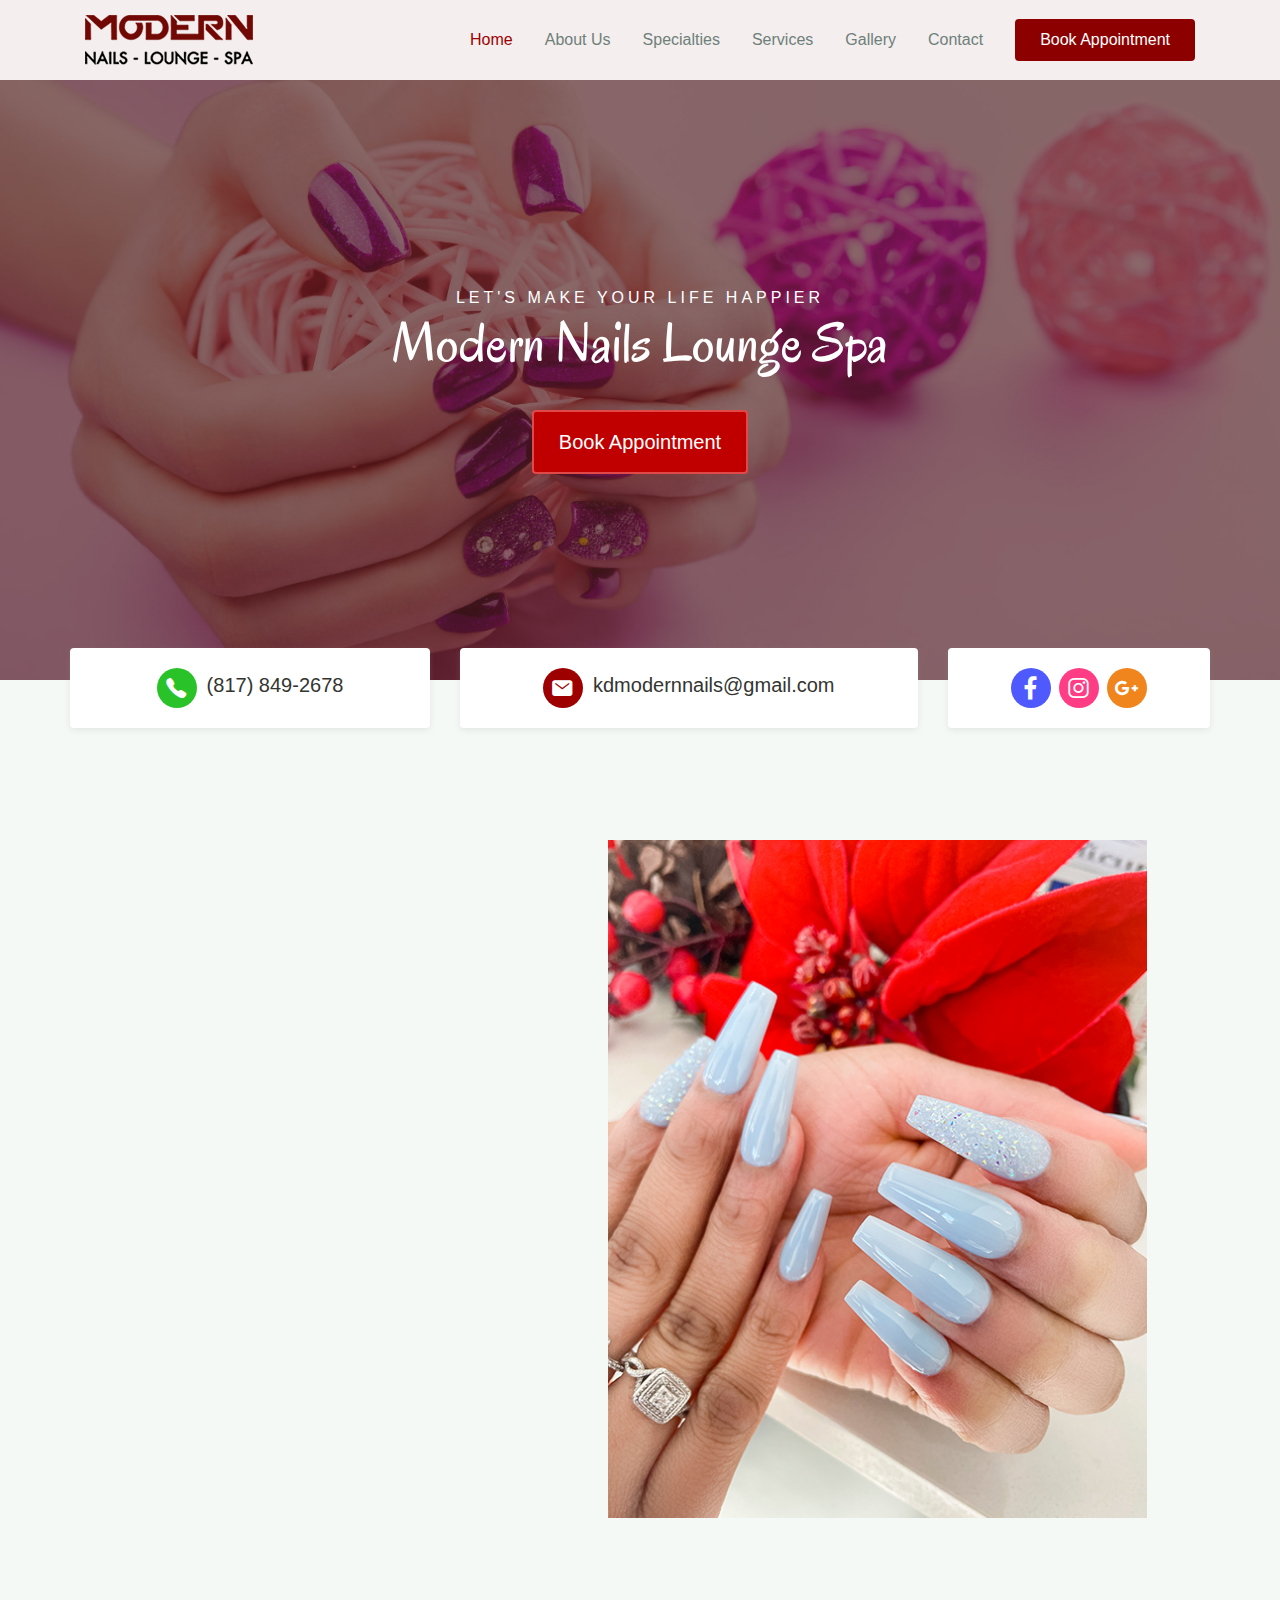
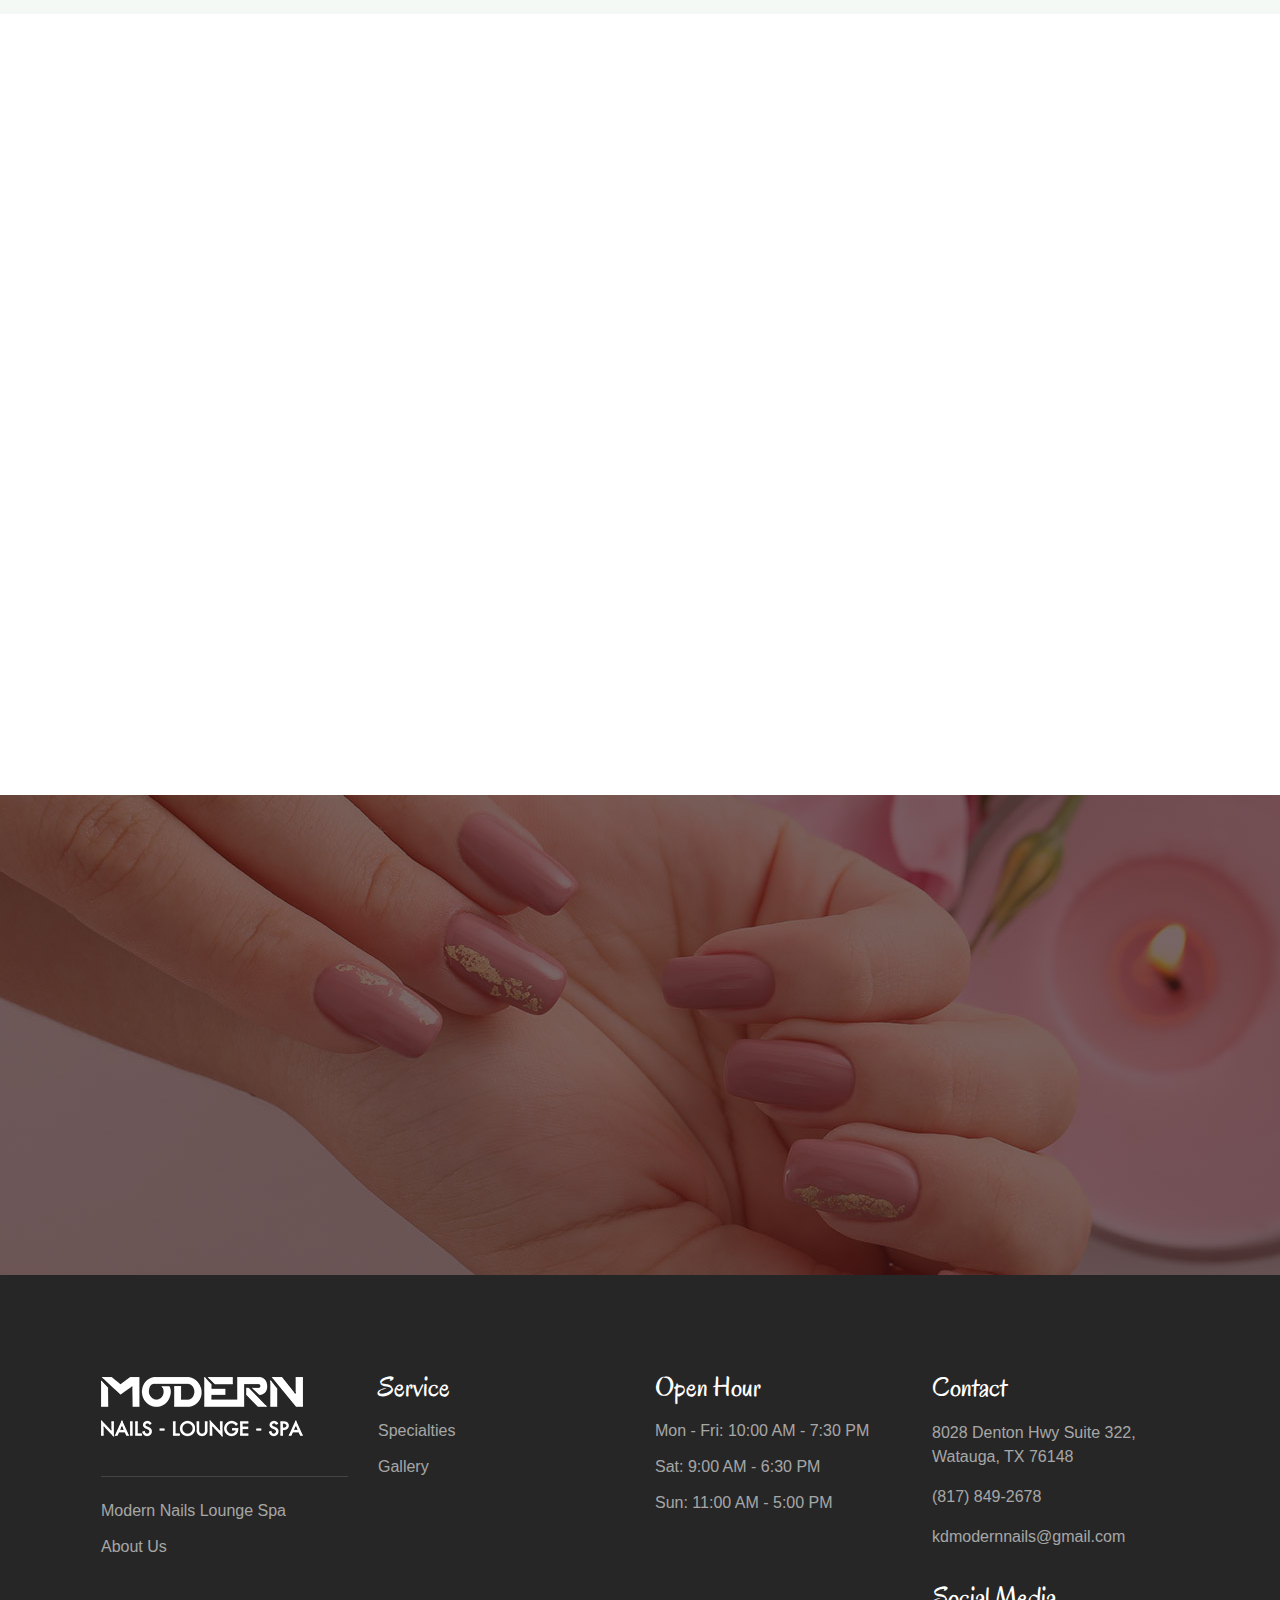
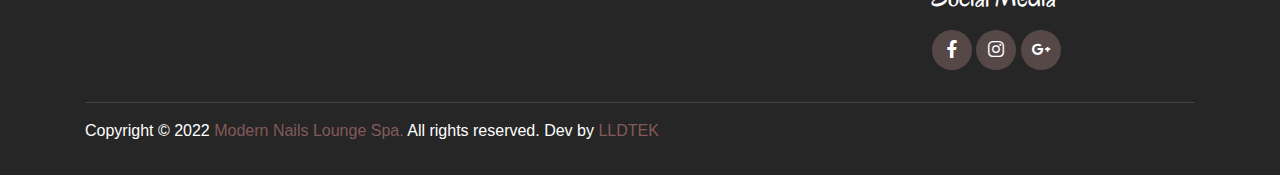
==== commit d7d7afe4: "asdweq" ====
--- a/index.html
+++ b/index.html
@@ -5,11 +5,11 @@
   <meta name="viewport" content="width=device-width, initial-scale=1.0">
 
   <meta http-equiv="X-UA-Compatible" content="ie=edge">
-  <title>Modern Nails Lounge Spa | Top Nails Salon in TX 76148</title>
-  <!--<meta keyword="Modern Nails Lounge Spa, modern nails lounge texas, nails salon near me, nails in texas, luxury nails, best nails color, nails spa, nails salon, nails bar, perfect nail, nails polish, gel polish, acrylics, nails company, best nail color,nude nail colors, nail design, hight-end service nail in new texas, luxury nails in texas, nails salon in texas, nails spa near me, nails salon near me, manicure, acrylic paint, pedicure near me, nail bar near me, nail salon in texas 76148, nail salon 76148, hot nails, top nail salon, nail salon in texas, texas, best nail salon in new texas, hottest nails design, hot nails design, top nails design, the best nails salon in, top nails salon in, t's nails, pretty nails, green nails, summer nails 2022, christmas nails 2022, fall nails 2022, vip nails conway ar, shining nails, lux nails rogers ar, splurge nails, lush nails, lush nails fayetteville ar, magic nails, beautiful nails and spa, french tip nails, gel x nails, nail ideas, gel x nails near me, dip nails near me, nail designs, rockstar nails evanston, sexy nails broadway, luxia nails, muse nails, french nails, tipsy nails, xpression nails,yoyo nails, la vallee nails, short almond nails, apple nails cherry hill, art pro nails, french tip nails,">-->
-
-  <meta name="keyword" content="Modern Nails Lounge Spa, Modern Nails Lounge Spa Texas, nails salon near me, luxury nails, best nails color, nails spa, nails salon, nails bar, perfect nail, nails polish, gel polish, acrylics, nails company, best nail color, nude nail colors, nail design, nails spa near me, manicure, acrylic paint, pedicure near me">
-  <meta name="author" content="Modern Nails Lounge Spa | Top Nails Salon in TX 76148">
+  <title>Modern Nails Lounge Spa | Top Nails Salon in Watauga Texas 76148</title>
+  <!-- <meta keyword="Modern Nails Lounge Spa, Modern Nails Lounge Spa in Watauga, Modern Nails Lounge Spa in Texas 76148 modern nails lounge texas, nails salon near me, nails in texas, luxury nails, best nails color, nails spa, nails salon, nails bar, perfect nail, nails polish, gel polish, acrylics, nails company, best nail color,nude nail colors, nail design, hight-end service nail in new texas, luxury nails in texas, nails salon in texas, nails spa near me, nails salon near me, manicure, acrylic paint, pedicure near me, nail bar near me, nail salon in texas 76148, nail salon 76148, hot nails, top nail salon, nail salon in texas, texas, best nail salon in new texas, hottest nails design, hot nails design, top nails design, the best nails salon in, top nails salon in, t's nails, pretty nails, green nails, summer nails 2022, christmas nails 2022, fall nails 2022, vip nails conway ar, shining nails, lux nails rogers ar, splurge nails, lush nails, lush nails fayetteville ar, magic nails, beautiful nails and spa, french tip nails, gel x nails, nail ideas, gel x nails near me, dip nails near me, nail designs, rockstar nails evanston, sexy nails broadway, luxia nails, muse nails, french nails, tipsy nails, xpression nails,yoyo nails, la vallee nails, short almond nails, apple nails cherry hill, art pro nails, french tip nails,"> -->
+
+  <meta name="keyword" content="Modern Nails Lounge Spa, Modern Nails Lounge Spa in Watauga, Modern Nails Lounge Spa in Texas 76148, nails salon near me, luxury nails, best nails color, nails spa, nails salon, nails bar, perfect nail, nails polish, gel polish, acrylics, nails company, best nail color, nude nail colors, nail design, nails spa near me, manicure, acrylic paint, pedicure near me">
+  <meta name="author" content="Modern Nails Lounge Spa | Top Nails Salon in Watauga Texas 76148">
 
 
   <link rel="stylesheet" href="css/maicons.css">
@@ -66,7 +66,7 @@
               <a class="nav-link" href="contact.html">Contact</a>
             </li>
             <li class="nav-item">
-              <a class="btn btn-primary ml-lg-3" target=_blank href="https://www.lldtek.com/salon/appt/MTA5NjN8TW9kZXJuTmFpbHMxMjU3OXxUWF8wNTc4N3wyZmE4MjFjZDlkY2Q5Y2VjYjk5MzE4NjRlYmYzYjk3ZQ==">Book Appointment</a>
+              <a class="btn btn-primary ml-lg-3" target=_blank href="https://www.lldtek.com/salon/appt/Mzk1OTd8bW9kZXJuMzIyfFRYXzA3NDgwfDk3ZjQ5ZDU2YzY2MzM2YzU1MTdlZjg1ZTRkMTZkYTg4">Book Appointment</a>
             </li>
           </ul>
         </div> <!-- .navbar-collapse -->
@@ -79,7 +79,7 @@
       <div class="container text-center wow zoomIn">
         <span class="subhead">Let's make your life happier</span>
         <h1 class="display-4">Modern Nails Lounge Spa</h1>
-        <a target=_blank href="https://www.lldtek.com/salon/appt/MTA5NjN8TW9kZXJuTmFpbHMxMjU3OXxUWF8wNTc4N3wyZmE4MjFjZDlkY2Q5Y2VjYjk5MzE4NjRlYmYzYjk3ZQ==" class="btn btn-primary booking-big">Book Appointment</a>
+        <a target=_blank href="https://www.lldtek.com/salon/appt/Mzk1OTd8bW9kZXJuMzIyfFRYXzA3NDgwfDk3ZjQ5ZDU2YzY2MzM2YzU1MTdlZjg1ZTRkMTZkYTg4" class="btn btn-primary booking-big">Book Appointment</a>
       </div>
     </div>
   </div>
@@ -116,7 +116,7 @@
                 <span class="mai-logo-instagram"></span>
               </div>
             </a>
-            <a href="https://www.facebook.com/Modern-Nails-Lounge-Spa-322178868219200" class="google" target="_blank">
+            <a href="https://goo.gl/maps/1fjeLF8DyBTwowUB8" class="google" target="_blank">
               <div class="circle-shape bg-orange text-white">
                 <span class="mai-logo-google"></span>
               </div>
@@ -161,6 +161,42 @@
       <img class="m-auto d-block wow fadeInUp" src="img/bg-floral-title.png" alt="">
 
       <div class="owl-carousel wow fadeInUp mt-5" id="doctorSlideshow">
+        <div class="item">
+          <div class="card-doctor p-3">
+            <div class="header">
+              <img src="img/home/modern-nails-lounge-spa-specialties-23.jpg" alt="Modern Nails Lounge Spa">
+              <div class="meta">
+                <a target=_blank href="https://www.facebook.com/Modern-Nails-Lounge-Spa-322178868219200"><span class="mai-logo-facebook-f"></span></a>
+                <a target=_blank href="https://www.instagram.com/king_modernnailsinwatauga"><span class="mai-logo-instagram"></span></a>
+                <a target=_blank href="https://goo.gl/maps/R13phb27LmW3voe18"><span class="mai-logo-google"></span></a>
+              </div>
+            </div>
+          </div>
+        </div>
+        <div class="item">
+          <div class="card-doctor p-3">
+            <div class="header">
+              <img src="img/home/modern-nails-lounge-spa-specialties-22.jpg" alt="Modern Nails Lounge Spa">
+              <div class="meta">
+                <a target=_blank href="https://www.facebook.com/Modern-Nails-Lounge-Spa-322178868219200"><span class="mai-logo-facebook-f"></span></a>
+                <a target=_blank href="https://www.instagram.com/king_modernnailsinwatauga"><span class="mai-logo-instagram"></span></a>
+                <a target=_blank href="https://goo.gl/maps/R13phb27LmW3voe18"><span class="mai-logo-google"></span></a>
+              </div>
+            </div>
+          </div>
+        </div>
+        <div class="item">
+          <div class="card-doctor p-3">
+            <div class="header">
+              <img src="img/home/modern-nails-lounge-spa-specialties-21.jpg" alt="Modern Nails Lounge Spa">
+              <div class="meta">
+                <a target=_blank href="https://www.facebook.com/Modern-Nails-Lounge-Spa-322178868219200"><span class="mai-logo-facebook-f"></span></a>
+                <a target=_blank href="https://www.instagram.com/king_modernnailsinwatauga"><span class="mai-logo-instagram"></span></a>
+                <a target=_blank href="https://goo.gl/maps/R13phb27LmW3voe18"><span class="mai-logo-google"></span></a>
+              </div>
+            </div>
+          </div>
+        </div>
         <div class="item">
           <div class="card-doctor p-3">
             <div class="header">
@@ -357,7 +393,7 @@
           bright pastels — there's something for everyone! Stop on by our salon today for the perfect
           mani-pedi experience.
         </p>
-        <a  class="btn-primary mt-3 booking-big wow fadeInUp" target="_blank" href="https://www.lldtek.com/salon/appt/MTA5NjN8TW9kZXJuTmFpbHMxMjU3OXxUWF8wNTc4N3wyZmE4MjFjZDlkY2Q5Y2VjYjk5MzE4NjRlYmYzYjk3ZQ==">Book Appointment<span><i class="fa fa-long-arrow-right"></i></span></a>
+        <a  class="btn-primary mt-3 booking-big wow fadeInUp" target="_blank" href="https://www.lldtek.com/salon/appt/Mzk1OTd8bW9kZXJuMzIyfFRYXzA3NDgwfDk3ZjQ5ZDU2YzY2MzM2YzU1MTdlZjg1ZTRkMTZkYTg4">Book Appointment<span><i class="fa fa-long-arrow-right"></i></span></a>
       </div>
     </div>
 
@@ -385,8 +421,8 @@
         <div class="col-sm-6 col-lg-3 py-3">
           <h3>Open Hour</h3>
           <ul class="footer-menu">
-            <li><a href="#">Mon - Fri: 10:00 AM - 7:00 PM</a></li>
-            <li><a href="#">Sat: 9:00 AM - 6:00 PM</a></li>
+            <li><a href="#">Mon - Fri: 10:00 AM - 7:30 PM</a></li>
+            <li><a href="#">Sat: 9:00 AM - 6:30 PM</a></li>
             <li><a href="#">Sun: 11:00 AM - 5:00 PM</a></li>
           </ul>
         </div>
--- a/css/theme.css
+++ b/css/theme.css
@@ -2106,5 +2106,8 @@
 }
 .color-price {
   font-weight: bold;
-
-}+}
+.btn.btn-promotion-booking{
+  background: none !important;
+  padding: 0!important;
+}
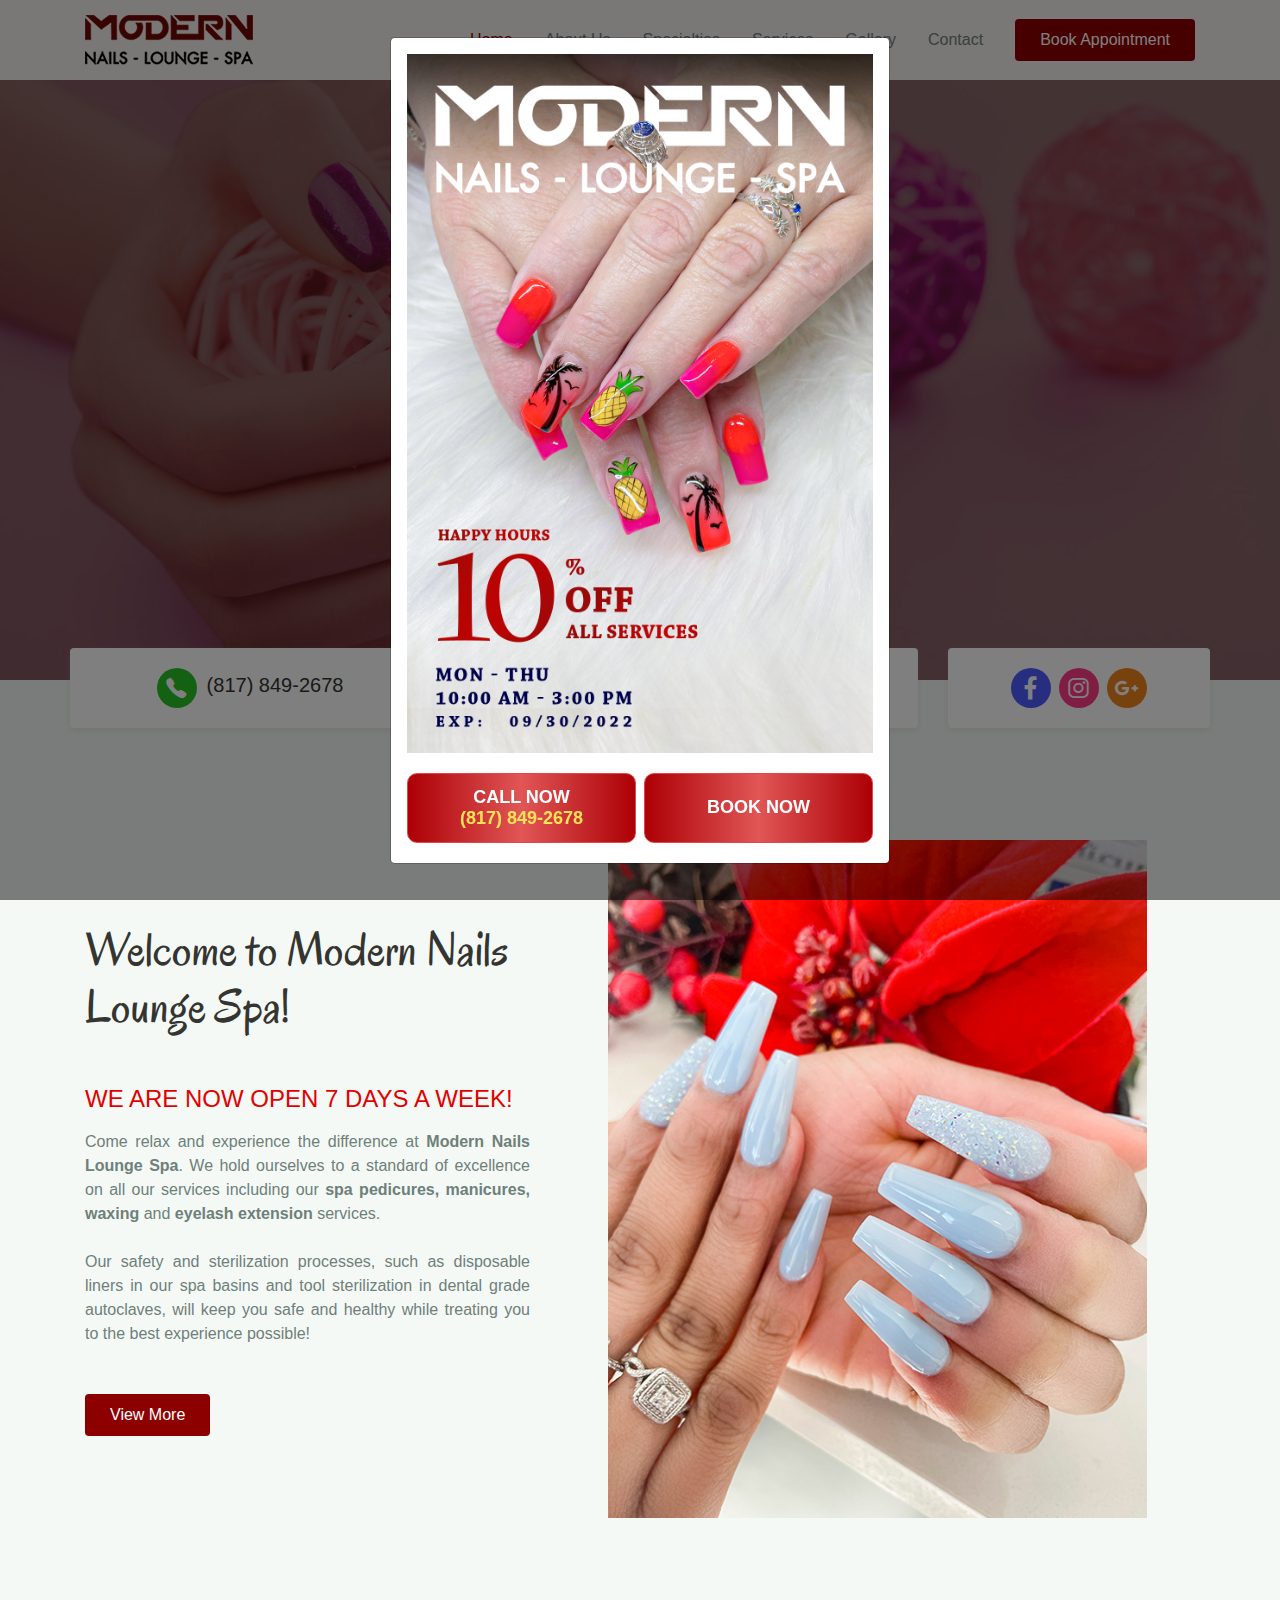
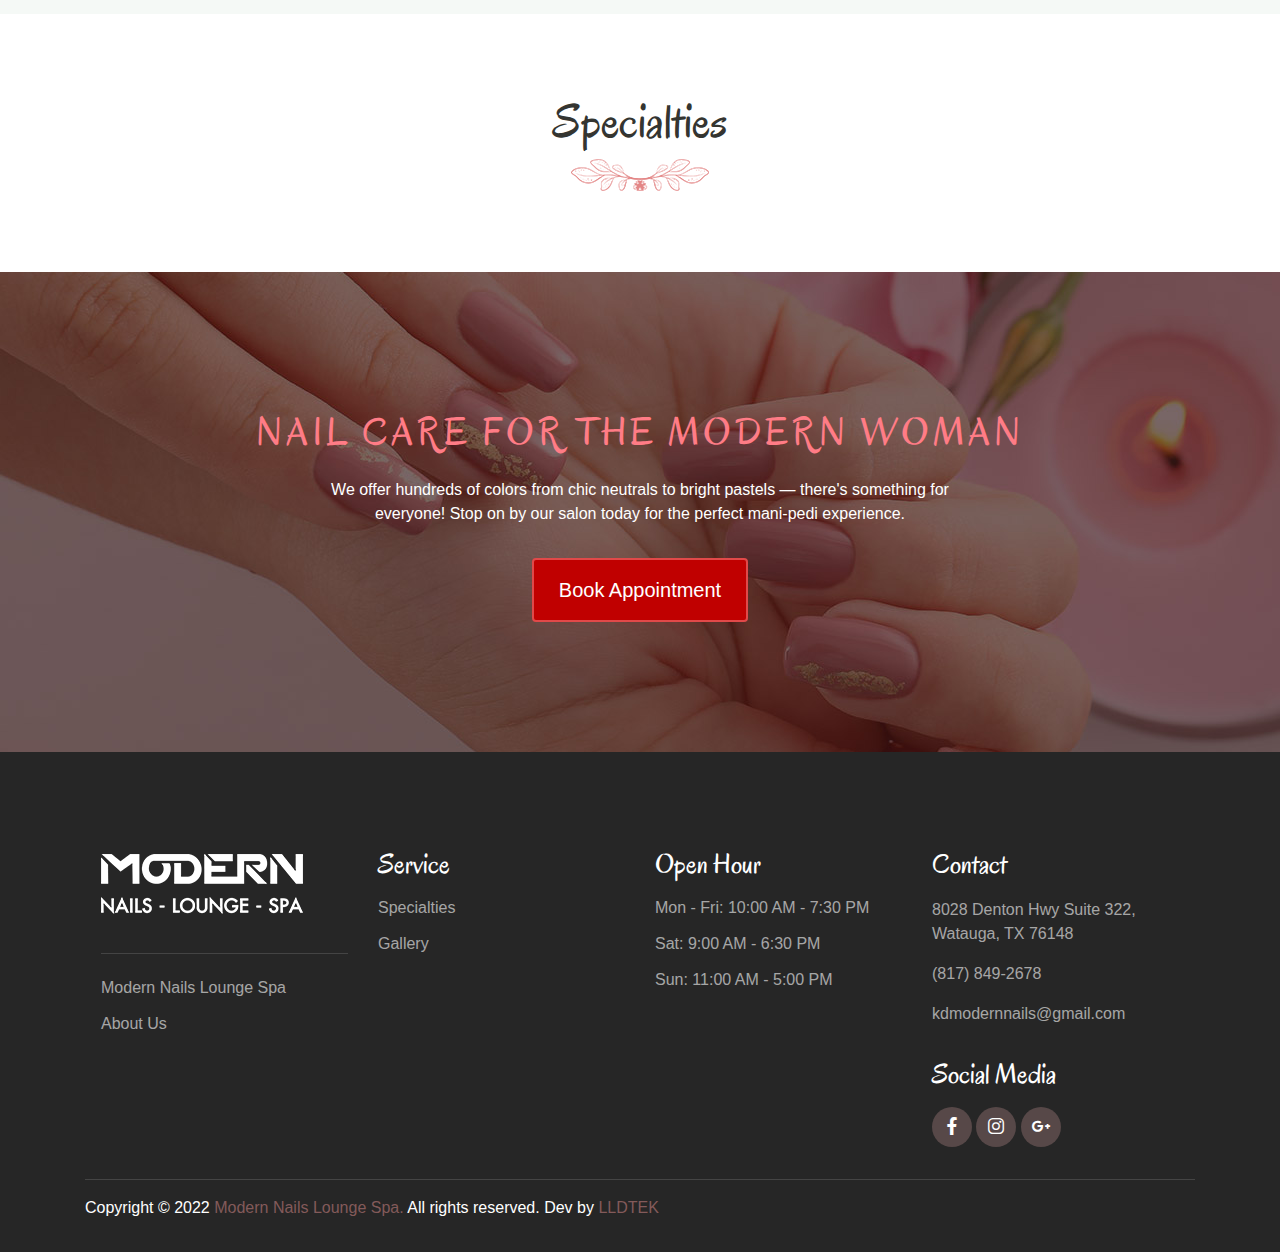
==== commit f8a52d1a: "sdw" ====
--- a/index.html
+++ b/index.html
@@ -29,6 +29,41 @@
 
 </head>
 <body>
+
+  <div id="popup-ads" class="modal" tabindex="-1" role="dialog">
+    <div class="modal-dialog modal-dialog-centered" role="document">
+        <div class="modal-content">
+            <div class="modal-header pb-0 no-border">
+                <!-- <h2 class="modal-title">Promotion</h2> -->
+                <!-- <button type="button" class="close" data-dismiss="modal" aria-label="Close">
+                  <span aria-hidden="true">&times;</span>
+                </button> -->
+            </div>
+            <div class="modal-body pt-0 pb-0">
+                <img class="w-100" src="img/modern-nails-lounge-spa-promotion.png" alt="Modern Nails Lounge Spa">
+                <div class="row w-100 popup-button-booking m-0">
+                  <div class="col-6 pl-0 pr-1">
+                    <a class="join-wthree hvr-wobble-horizontal btn-callnow w-100" href="tel:+18178492678" target="_blank">
+                      <i class="fa fa-hand-o-right margin-right" aria-hidden="true"></i>
+                        <div>Call Now</div>
+                        <div style="color: #ffe258; margin-top: -6px;">(817) 849-2678</div>
+                    </a>
+                  </div>
+
+                  <div class="col-6 pl-1 pr-0">
+                    <a class="join-wthree hvr-wobble-horizontal btn-booknow w-100 text-center" href="https://www.lldtek.com/salon/appt/Mzk1OTd8bW9kZXJuMzIyfFRYXzA3NDgwfDk3ZjQ5ZDU2YzY2MzM2YzU1MTdlZjg1ZTRkMTZkYTg4" target="_blank">
+                      <i class="fa fa-hand-o-right margin-right" aria-hidden="true"></i>Book Now
+  
+                  </a>
+                  </div>
+                    
+                        
+                </div>
+            </div>
+            
+        </div>
+    </div>
+</div>
 
   <!-- Back to top button -->
   <div class="back-to-top"></div>
@@ -446,15 +481,34 @@
     </div>
   </footer>
 
+  
+  <script src="js/bootstrap.js"></script> 
+   
 <script src="js/jquery-3.5.1.min.js"></script>
 
+
+
 <script src="js/bootstrap.bundle.min.js"></script>
 
 <script src="vendor/owl-carousel/js/owl.carousel.min.js"></script>
 
 <script src="vendor/wow/wow.min.js"></script>
 
-<script src="js/theme.js"></script>
-  
+
+<script>
+  // $(window).on('load',function(){
+         //     setTimeout(function(){ alert(" //show popup"); }, 5000);
+         // });
+
+         $(window).on('load', function() {
+                 $('#popup-ads').modal('show');
+             });
+
+        //  $('#popup-ads').modal({
+        //      backdrop: 'static', // Prevent to close on click outside the modal
+        //      // keyboard: false  // to prevent closing with Esc button (if you want this too)
+        //  })
+         
+</script>
 </body>
 </html>--- a/css/theme.css
+++ b/css/theme.css
@@ -1435,22 +1435,6 @@
   padding: 15px 20px;
 }
 
-@media (min-width: 768px) {
-  .card-service {
-    /*width: 260px;*/
-    padding: 12px;
-  }
-  .circle-shape {
-    flex-shrink: 0;
-    padding: 0;
-    width: 40px;
-    height: 40px;
-    line-height: 45px;
-    border-radius: 50%;
-    text-align: center;
-    font-size: 21px;
-  }
-}
 
 
 .card-blog {
@@ -1922,6 +1906,46 @@
   background: #29c329;
 }
 
+
+a.join-wthree {
+  color: rgb(255, 255, 255);
+  display: inline-block;
+  font-size: 17px;
+  margin-top: 30px;
+  background-image: linear-gradient(to right, #ac0005, #e15656, #ac0005);
+  border: 2px solid #e14949;
+    /* background: #c00000 !important; */
+  padding: 12px 20px;
+  border-radius: 25px;
+  text-decoration: none;
+  transition: all 0.5s ease-in 0s;
+  border-width: 1px;
+  border-style: solid;
+  border-image: initial;
+}
+.no-border{
+  border-bottom: none;
+}
+
+@media (min-width: 768px) {
+  .card-service {
+    /*width: 260px;*/
+    padding: 12px;
+  }
+  .circle-shape {
+    flex-shrink: 0;
+    padding: 0;
+    width: 40px;
+    height: 40px;
+    line-height: 45px;
+    border-radius: 50%;
+    text-align: center;
+    font-size: 21px;
+  }
+  a.join-wthree{
+    font-size: 18px;
+  }
+}
 @media (min-width: 1024px){
   .circle-shape {
     width: 40px;
@@ -2111,3 +2135,41 @@
   background: none !important;
   padding: 0!important;
 }
+
+
+
+/* Modal Promotion */
+a.join-wthree.btn-callnow{
+  padding: 10px 10px;
+  text-align: center;
+  float: left;
+  font-weight: 600;
+  text-transform: uppercase;
+}
+a.join-wthree.btn-booknow{
+  font-weight: 600;
+  text-transform: uppercase;
+}
+.margin-top{
+  margin-top: 20px !important;
+}
+
+/*button Book Now*/
+.popup-button-booking a.join-wthree,
+.group-right-booking a.join-wthree
+{
+  border-radius: 10px;
+  height: 70px;
+  margin: 20px auto;
+}
+.group-right-booking a.btn-callnow {
+  margin-right: 10px;
+}
+.group-right-booking a.join-wthree {
+  padding-left: 27px !important;
+  padding-right: 27px !important;
+}
+a.join-wthree.btn-booknow,
+.group-right-booking a.join-wthree.btn-booknow{
+  padding: 20px 20px;
+}
